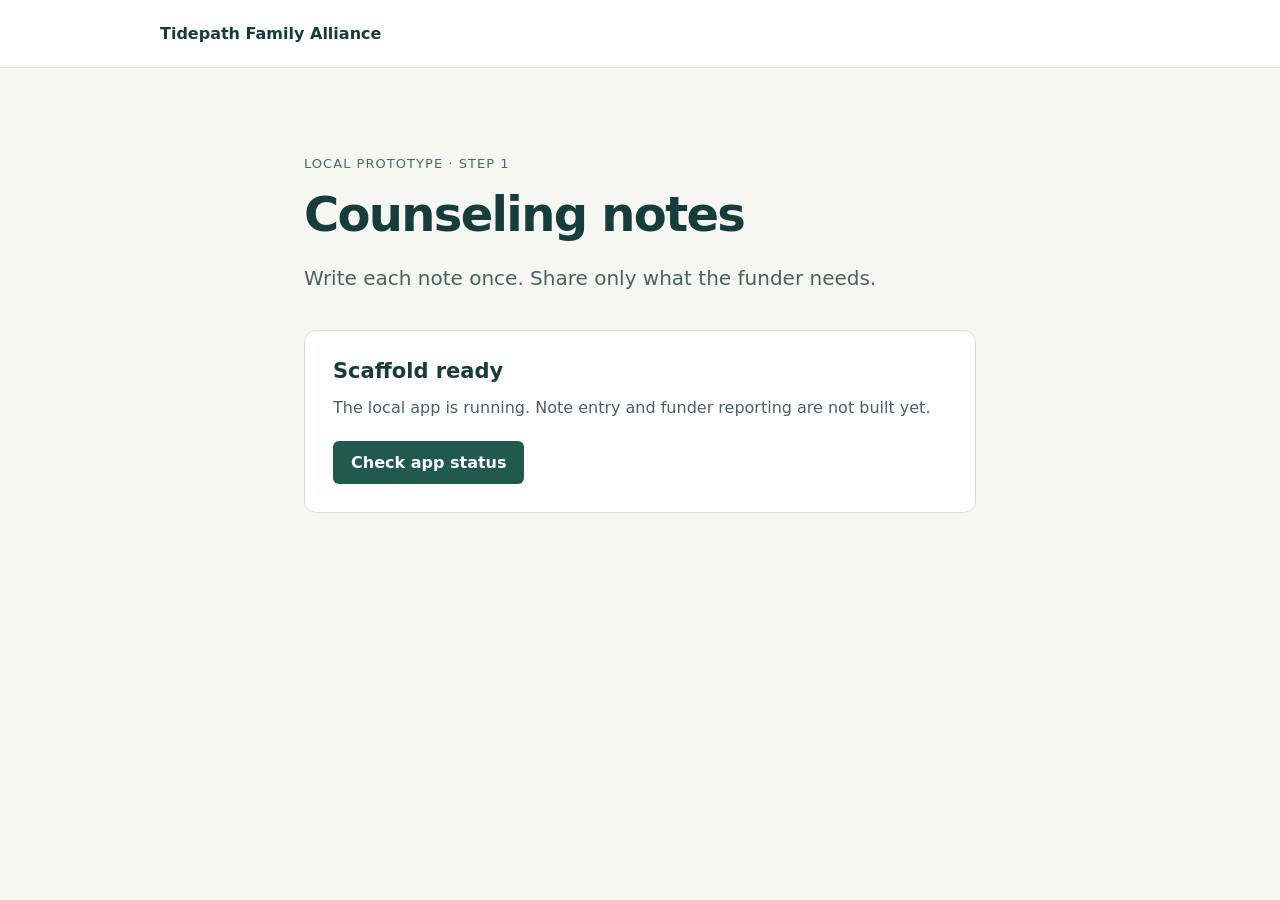
==== app/static/index.html @ 2fcf3f92 "Scaffold: FastAPI app, health check" ====
<!doctype html>
<html lang="en">
  <head>
    <meta charset="utf-8">
    <meta name="viewport" content="width=device-width, initial-scale=1">
    <title>Counseling notes | Tidepath Family Alliance</title>
    <style>
      :root { color-scheme: light; font-family: system-ui, sans-serif; color: #173c3c; background: #f6f7f3; }
      * { box-sizing: border-box; }
      body { margin: 0; }
      header { padding: 24px max(24px, calc((100vw - 960px) / 2)); border-bottom: 1px solid #d9e1dc; background: #fff; }
      header p { margin: 0; font-weight: 650; }
      main { max-width: 720px; margin: 88px auto; padding: 0 24px; }
      .label { font-size: 13px; letter-spacing: .08em; text-transform: uppercase; color: #476c61; }
      h1 { font-size: clamp(32px, 6vw, 48px); line-height: 1.15; letter-spacing: -.035em; margin: 16px 0; }
      .intro { font-size: 20px; line-height: 1.6; color: #476260; }
      section { margin-top: 36px; padding: 28px; background: #fff; border: 1px solid #d9e1dc; border-radius: 12px; }
      h2 { margin: 0 0 12px; font-size: 21px; }
      section p { line-height: 1.6; color: #476260; margin: 0 0 20px; }
      a { display: inline-block; padding: 12px 18px; background: #20594d; color: #fff; border-radius: 6px; text-decoration: none; font-weight: 600; }
      a:hover { background: #164337; }
      a:focus-visible { outline: 3px solid #bd7523; outline-offset: 4px; }
      @media (max-width: 480px) { main { margin-top: 48px; } section { padding: 24px; } }
    </style>
  </head>
  <body>
    <header><p>Tidepath Family Alliance</p></header>
    <main>
      <p class="label">Local prototype · Step 1</p>
      <h1>Counseling notes</h1>
      <p class="intro">Write each note once. Share only what the funder needs.</p>
      <section aria-labelledby="status-heading">
        <h2 id="status-heading">Scaffold ready</h2>
        <p>The local app is running. Note entry and funder reporting are not built yet.</p>
        <a href="/health">Check app status</a>
      </section>
    </main>
  </body>
</html>
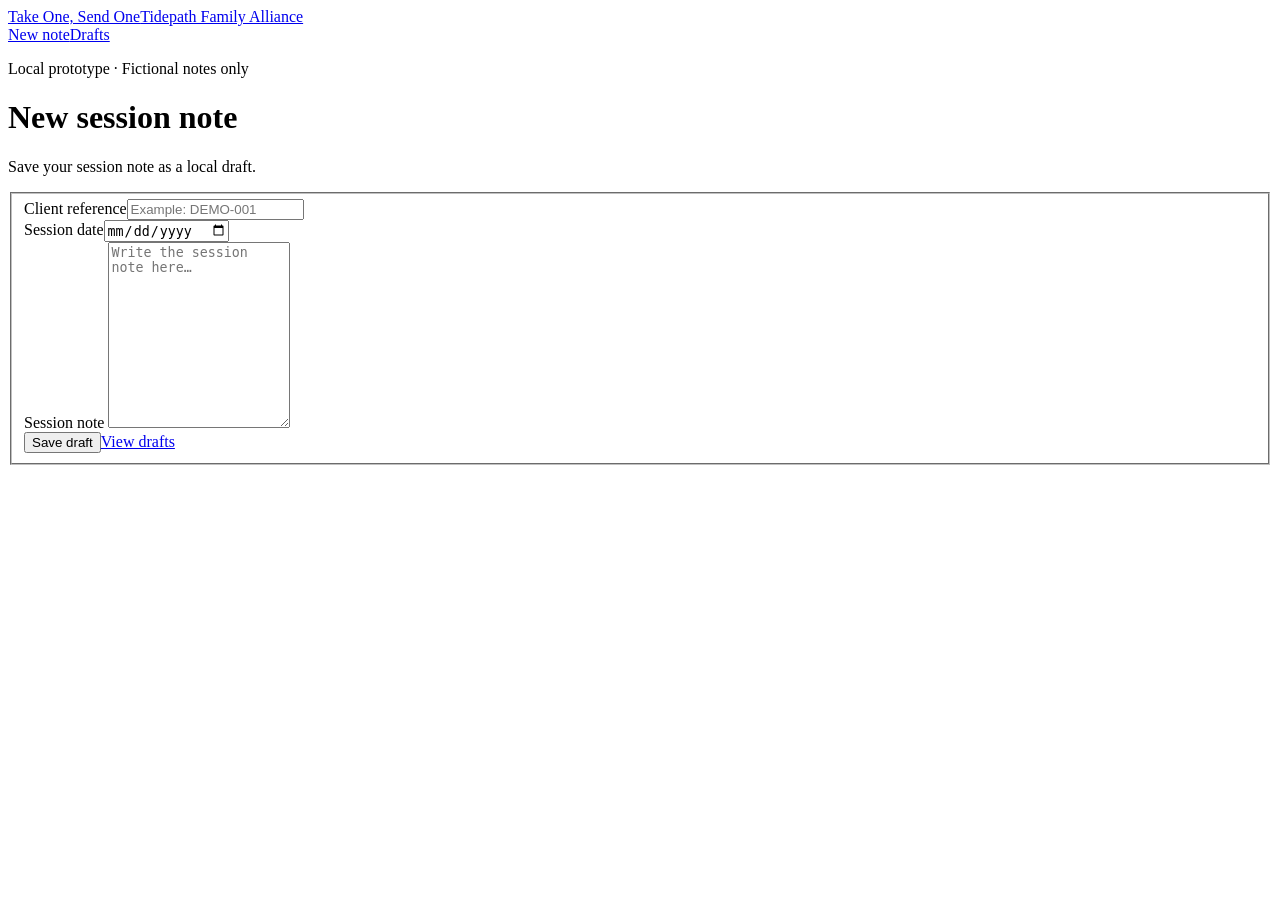
==== commit fe0737f7: "Live generation, five rules, hold queue; demo 1 passes, demo 3 blocks" ====
--- a/app/static/index.html
+++ b/app/static/index.html
@@ -3,36 +3,43 @@
   <head>
     <meta charset="utf-8">
     <meta name="viewport" content="width=device-width, initial-scale=1">
-    <title>Counseling notes | Tidepath Family Alliance</title>
-    <style>
-      :root { color-scheme: light; font-family: system-ui, sans-serif; color: #173c3c; background: #f6f7f3; }
-      * { box-sizing: border-box; }
-      body { margin: 0; }
-      header { padding: 24px max(24px, calc((100vw - 960px) / 2)); border-bottom: 1px solid #d9e1dc; background: #fff; }
-      header p { margin: 0; font-weight: 650; }
-      main { max-width: 720px; margin: 88px auto; padding: 0 24px; }
-      .label { font-size: 13px; letter-spacing: .08em; text-transform: uppercase; color: #476c61; }
-      h1 { font-size: clamp(32px, 6vw, 48px); line-height: 1.15; letter-spacing: -.035em; margin: 16px 0; }
-      .intro { font-size: 20px; line-height: 1.6; color: #476260; }
-      section { margin-top: 36px; padding: 28px; background: #fff; border: 1px solid #d9e1dc; border-radius: 12px; }
-      h2 { margin: 0 0 12px; font-size: 21px; }
-      section p { line-height: 1.6; color: #476260; margin: 0 0 20px; }
-      a { display: inline-block; padding: 12px 18px; background: #20594d; color: #fff; border-radius: 6px; text-decoration: none; font-weight: 600; }
-      a:hover { background: #164337; }
-      a:focus-visible { outline: 3px solid #bd7523; outline-offset: 4px; }
-      @media (max-width: 480px) { main { margin-top: 48px; } section { padding: 24px; } }
-    </style>
+    <title>New note | Take One, Send One</title>
+    <link rel="stylesheet" href="/static/style.css">
+    <script src="/static/note.js" defer></script>
   </head>
   <body>
-    <header><p>Tidepath Family Alliance</p></header>
+    <header>
+      <a class="brand" href="/">Take One, Send One<span>Tidepath Family Alliance</span></a>
+      <nav aria-label="Main navigation"><a href="/" aria-current="page">New note</a><a href="/drafts">Drafts</a></nav>
+    </header>
     <main>
-      <p class="label">Local prototype · Step 1</p>
-      <h1>Counseling notes</h1>
-      <p class="intro">Write each note once. Share only what the funder needs.</p>
-      <section aria-labelledby="status-heading">
-        <h2 id="status-heading">Scaffold ready</h2>
-        <p>The local app is running. Note entry and funder reporting are not built yet.</p>
-        <a href="/health">Check app status</a>
+      <p class="eyebrow">Local prototype · Fictional notes only</p>
+      <h1 id="page-title">New session note</h1>
+      <p class="intro">Save your session note as a local draft.</p>
+      <form id="note-form">
+        <fieldset id="note-fields">
+          <div class="form-row">
+            <div><label for="client-reference">Client reference</label><input id="client-reference" name="client_reference" maxlength="100" placeholder="Example: DEMO-001" autocomplete="off" required></div>
+            <div><label for="session-date">Session date</label><input id="session-date" name="session_date" type="date" required></div>
+          </div>
+          <label for="note">Session note</label>
+          <textarea id="note" name="note" rows="12" maxlength="20000" placeholder="Write the session note here…" autocomplete="off" required></textarea>
+          <div class="actions"><button type="submit" id="save-button">Save draft</button><a href="/drafts">View drafts</a></div>
+        </fieldset>
+        <p id="status" class="status" role="status" aria-live="polite"></p>
+      </form>
+      <section id="views-panel" class="panel views-panel" aria-labelledby="views-heading" hidden>
+        <h2 id="views-heading">Internal note &amp; funder view</h2>
+        <p>Generate both views from this saved note. The funder view uses the demo reporting rules and stays local for review.</p>
+        <label for="reviewer-name">Reviewing counselor</label>
+        <input id="reviewer-name" maxlength="100" autocomplete="off" placeholder="Enter the human reviewer's name">
+        <button id="generate-button" type="button">Generate views</button>
+        <p id="generation-status" class="status" role="status" aria-live="polite"></p>
+        <ul id="rule-checks" class="rule-checks" aria-label="Rule checks"></ul>
+        <div id="generated-views" hidden>
+          <h3>Internal note</h3><pre id="internal-note"></pre>
+          <h3>Demo funder view</h3><pre id="funder-view"></pre>
+        </div>
       </section>
     </main>
   </body>
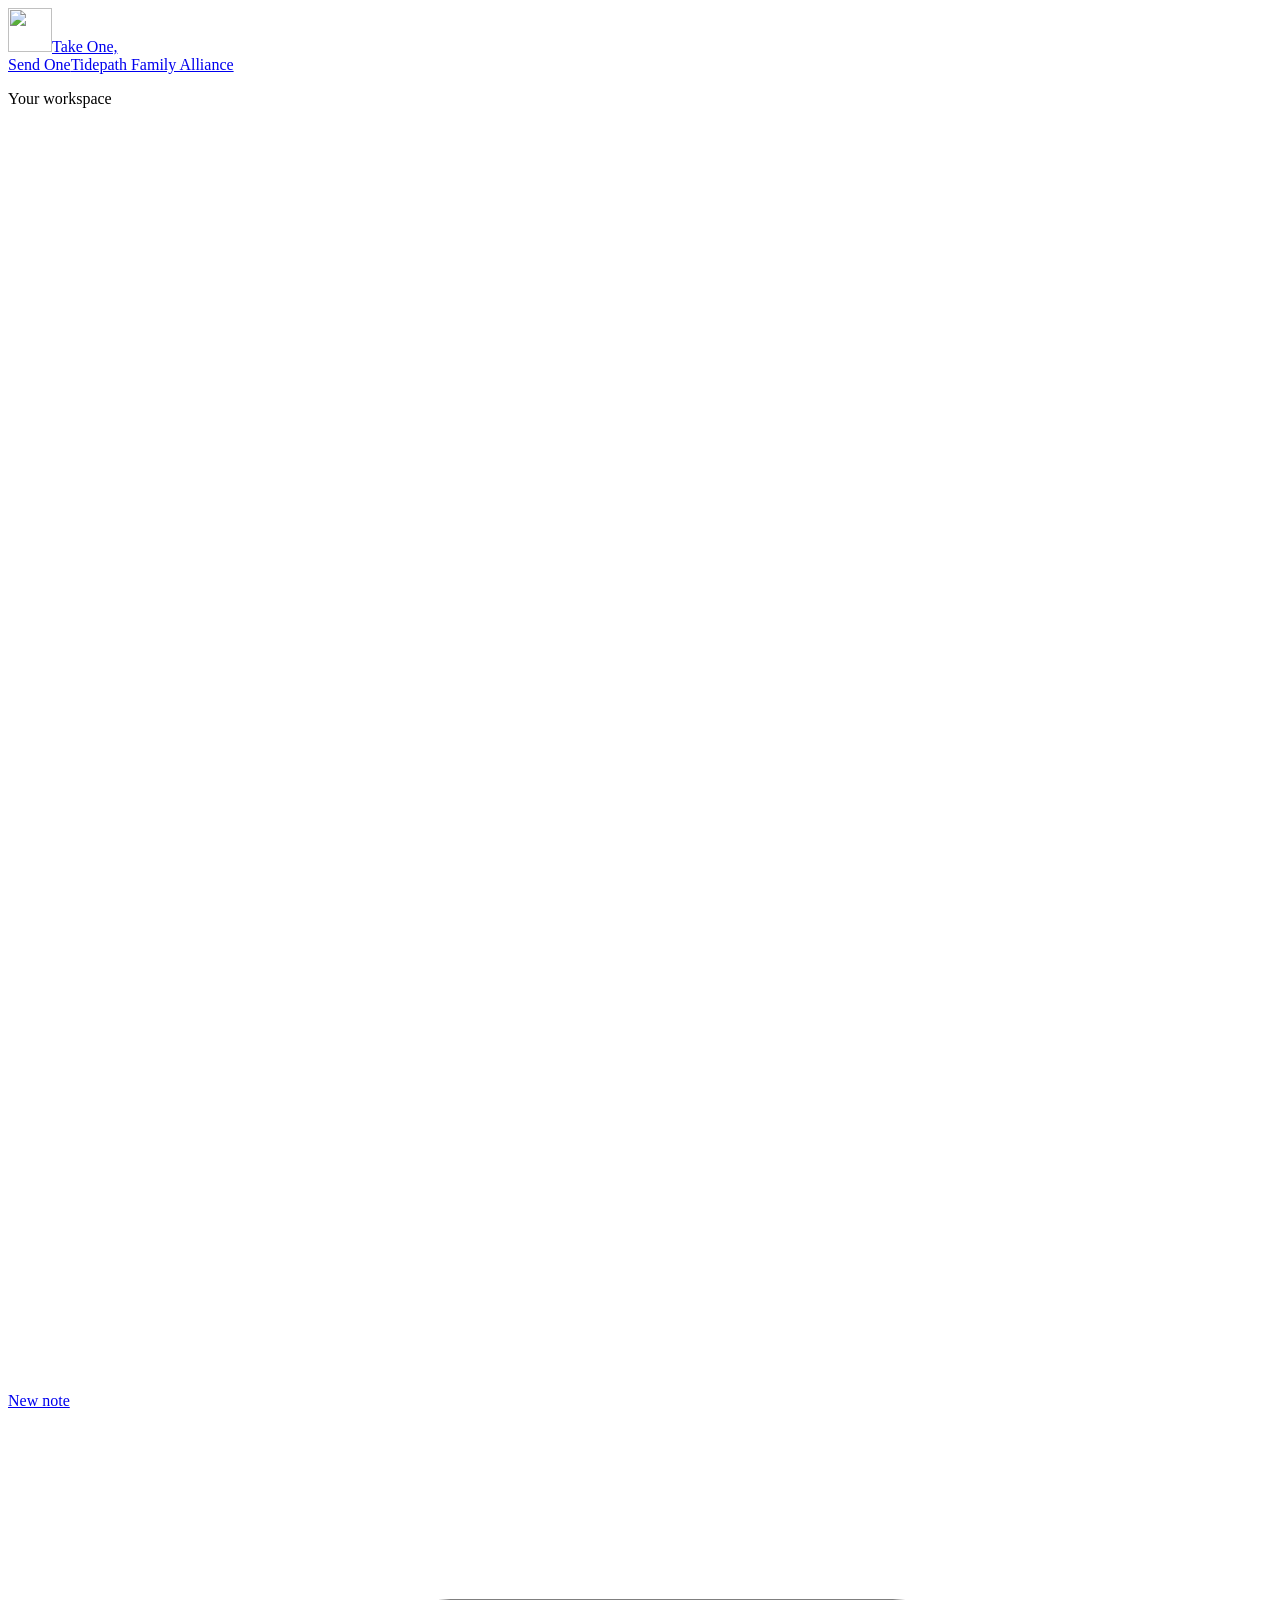
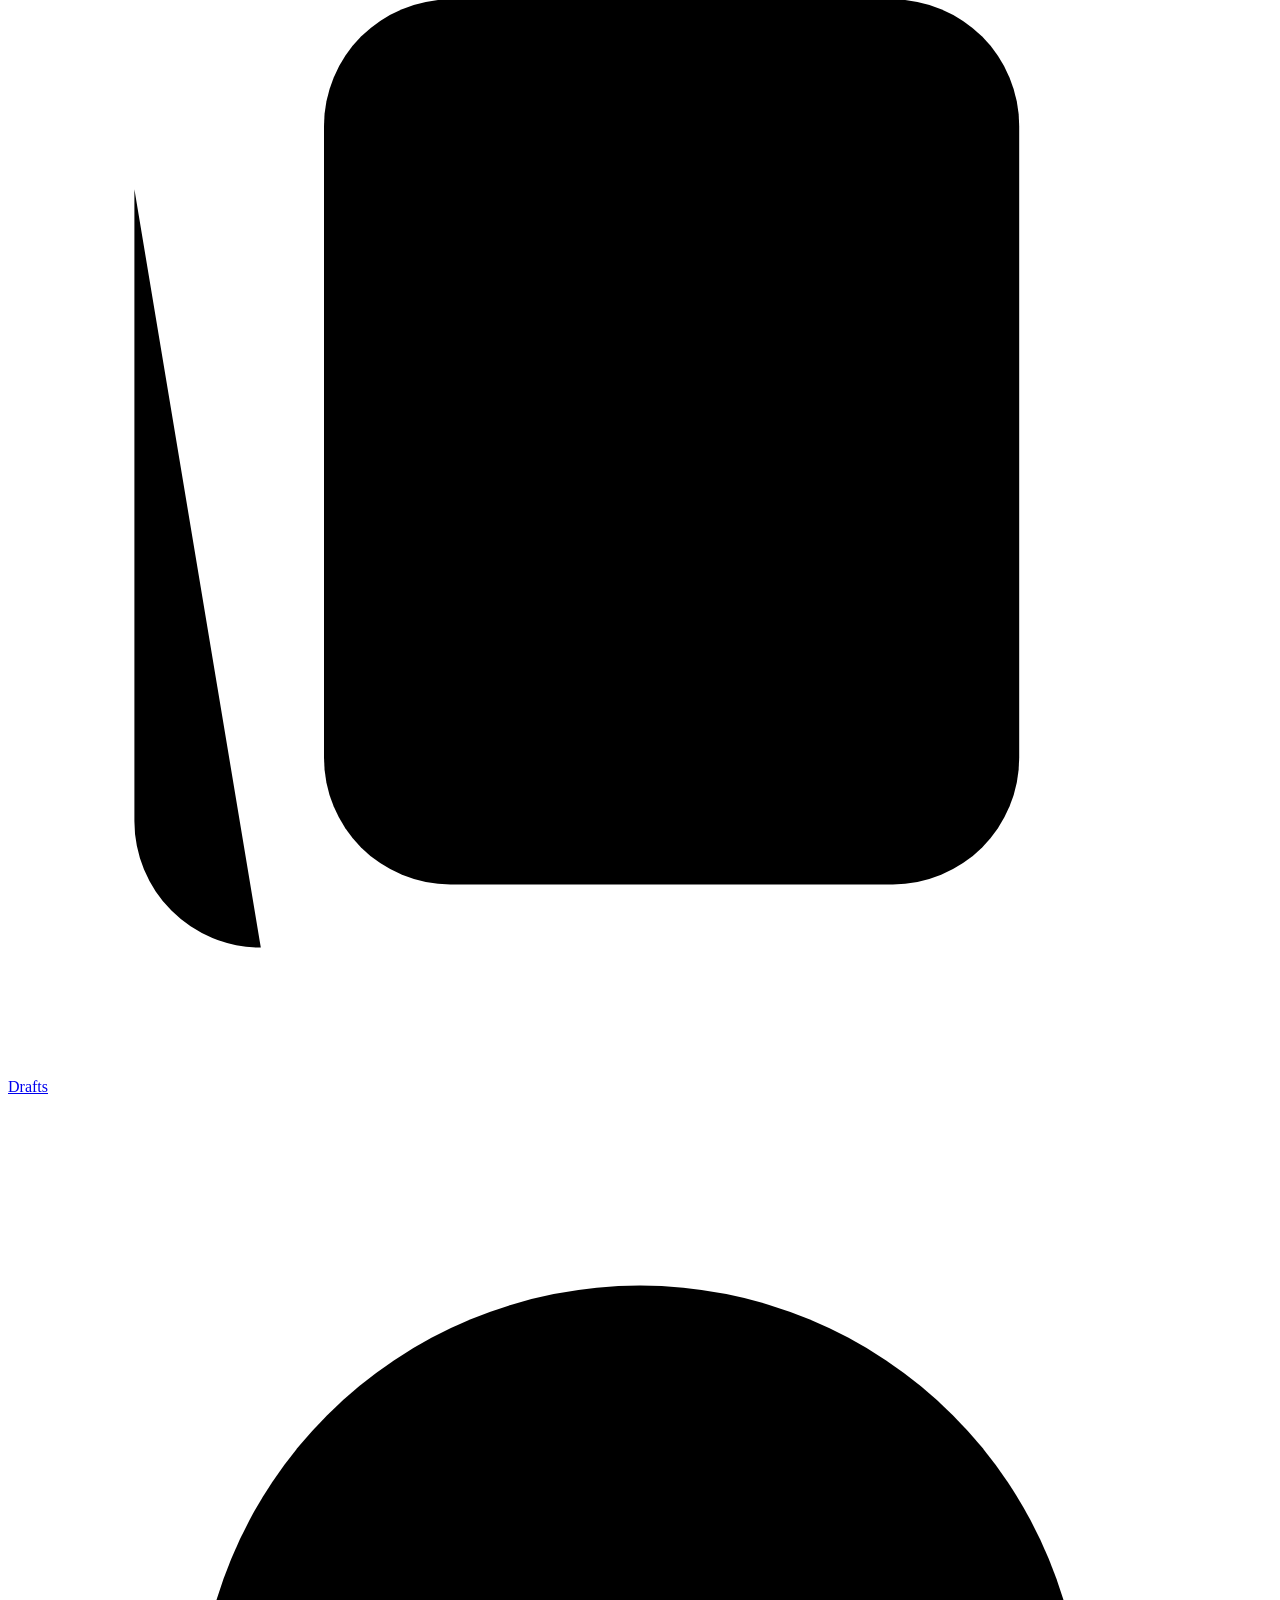
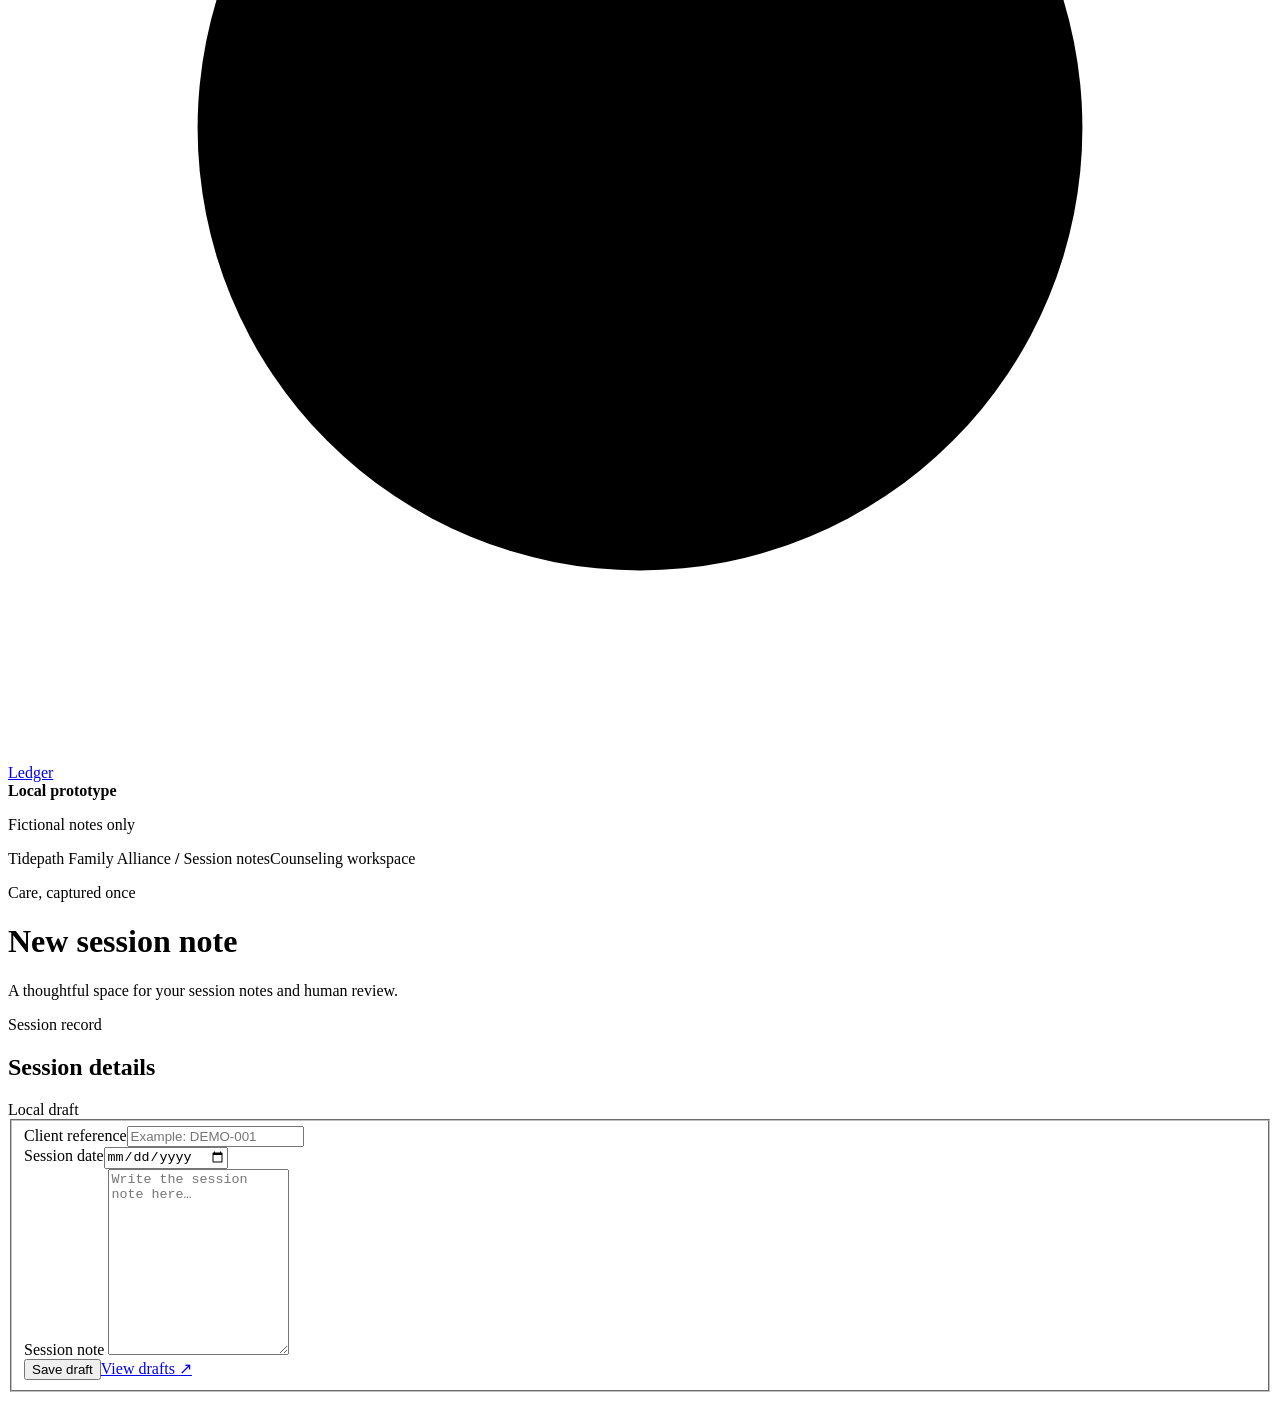
==== commit ee9b4a92: "Add review workflow, release ledger snapshots, and blue-gold UI" ====
--- a/app/static/index.html
+++ b/app/static/index.html
@@ -5,18 +5,27 @@
     <meta name="viewport" content="width=device-width, initial-scale=1">
     <title>New note | Take One, Send One</title>
     <link rel="stylesheet" href="/static/style.css">
+    <link rel="stylesheet" href="/static/theme.css">
     <script src="/static/note.js" defer></script>
   </head>
   <body>
-    <header>
-      <a class="brand" href="/">Take One, Send One<span>Tidepath Family Alliance</span></a>
-      <nav aria-label="Main navigation"><a href="/" aria-current="page">New note</a><a href="/drafts">Drafts</a></nav>
+    <header class="app-sidebar">
+      <a class="brand" href="/"><img src="/static/brand.svg" width="44" height="44" alt=""><span class="brand-label">Take One,<br> Send One<span class="brand-subtitle">Tidepath Family Alliance</span></span></a>
+      <p class="nav-label">Your workspace</p>
+      <nav aria-label="Main navigation">
+        <a href="/" aria-current="page"><svg viewBox="0 0 20 20" aria-hidden="true"><path d="M10 4v12M4 10h12"/></svg>New note</a>
+        <a href="/drafts"><svg viewBox="0 0 20 20" aria-hidden="true"><rect x="5" y="3" width="11" height="14" rx="2"/><path d="M8 7h5M8 10h5M2 6v10a2 2 0 0 0 2 2"/></svg>Drafts</a>
+        <a href="/ledger"><svg viewBox="0 0 20 20" aria-hidden="true"><circle cx="10" cy="10" r="7"/><path d="M10 6v4l3 2"/></svg>Ledger</a>
+      </nav>
+      <div class="sidebar-foot"><span class="local-dot"></span><strong>Local prototype</strong><p>Fictional notes only</p></div>
     </header>
+    <div class="workspace-topbar"><span>Tidepath Family Alliance <b>/</b> Session notes</span><span class="workspace-label">Counseling workspace</span></div>
     <main>
-      <p class="eyebrow">Local prototype · Fictional notes only</p>
+      <p class="eyebrow">Care, captured once</p>
       <h1 id="page-title">New session note</h1>
-      <p class="intro">Save your session note as a local draft.</p>
+      <p class="intro">A thoughtful space for your session notes and human review.</p>
       <form id="note-form">
+        <div class="section-heading form-heading"><div><p class="section-label">Session record</p><h2>Session details</h2></div><span class="soft-badge">Local draft</span></div>
         <fieldset id="note-fields">
           <div class="form-row">
             <div><label for="client-reference">Client reference</label><input id="client-reference" name="client_reference" maxlength="100" placeholder="Example: DEMO-001" autocomplete="off" required></div>
@@ -24,12 +33,12 @@
           </div>
           <label for="note">Session note</label>
           <textarea id="note" name="note" rows="12" maxlength="20000" placeholder="Write the session note here…" autocomplete="off" required></textarea>
-          <div class="actions"><button type="submit" id="save-button">Save draft</button><a href="/drafts">View drafts</a></div>
+          <div class="actions"><button type="submit" id="save-button">Save draft</button><a href="/drafts" class="text-link">View drafts <span aria-hidden="true">↗</span></a></div>
         </fieldset>
         <p id="status" class="status" role="status" aria-live="polite"></p>
       </form>
       <section id="views-panel" class="panel views-panel" aria-labelledby="views-heading" hidden>
-        <h2 id="views-heading">Internal note &amp; funder view</h2>
+        <p class="section-label">Human review</p><h2 id="views-heading">Internal note &amp; funder view</h2>
         <p>Generate both views from this saved note. The funder view uses the demo reporting rules and stays local for review.</p>
         <label for="reviewer-name">Reviewing counselor</label>
         <input id="reviewer-name" maxlength="100" autocomplete="off" placeholder="Enter the human reviewer's name">
@@ -38,8 +47,15 @@
         <ul id="rule-checks" class="rule-checks" aria-label="Rule checks"></ul>
         <div id="generated-views" hidden>
           <h3>Internal note</h3><pre id="internal-note"></pre>
-          <h3>Demo funder view</h3><pre id="funder-view"></pre>
+          <h3>Demo funder view</h3><dl id="funder-view" class="funder-summary"></dl>
+          <p id="review-receipt"></p>
+          <div id="review-controls" class="review-controls" hidden>
+            <label for="refusal-reason">Refusal reason</label>
+            <textarea id="refusal-reason" rows="3" maxlength="1000" placeholder="Required when refusing; recorded in the ledger."></textarea>
+            <div class="actions"><button id="release-button" type="button">Release</button><button id="refuse-button" type="button" class="secondary">Refuse</button><a href="/ledger">View ledger</a></div>
+          </div>
         </div>
+        <p id="review-status" class="status" role="status" aria-live="polite"></p>
       </section>
     </main>
   </body>
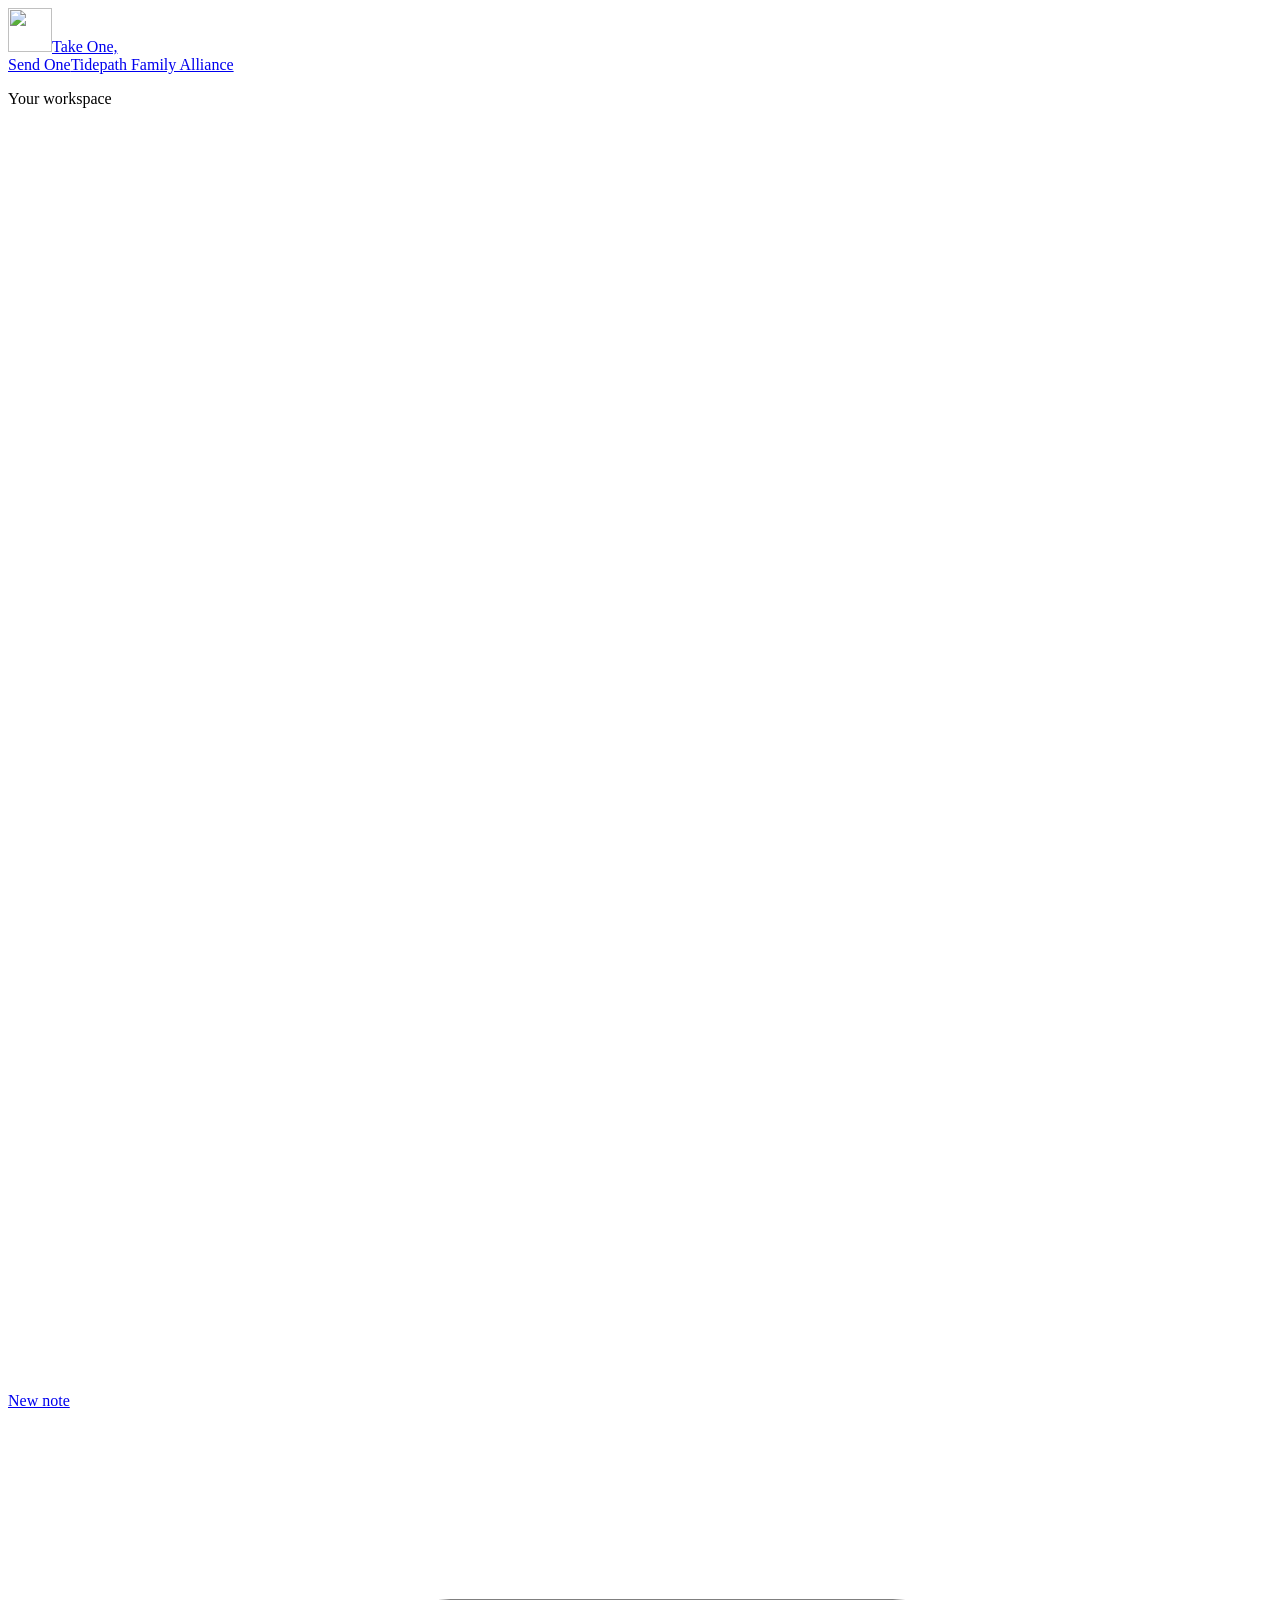
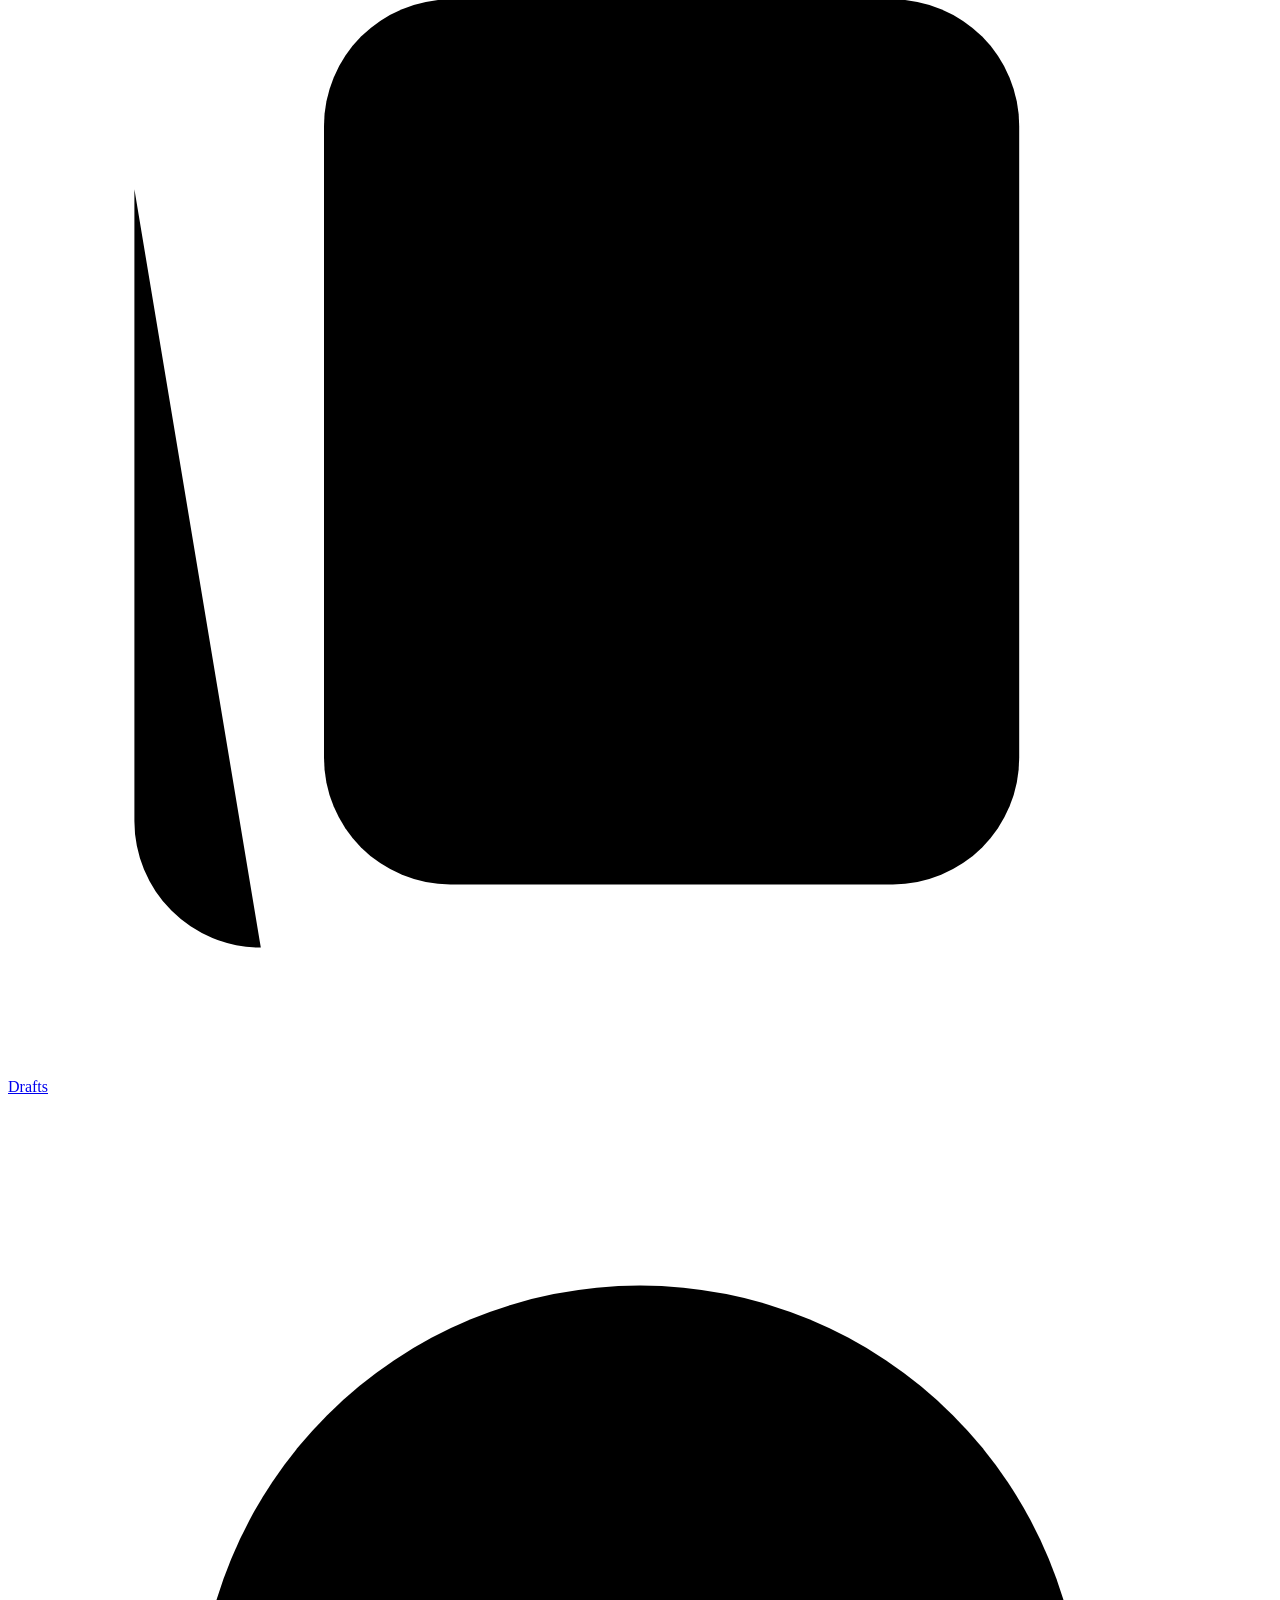
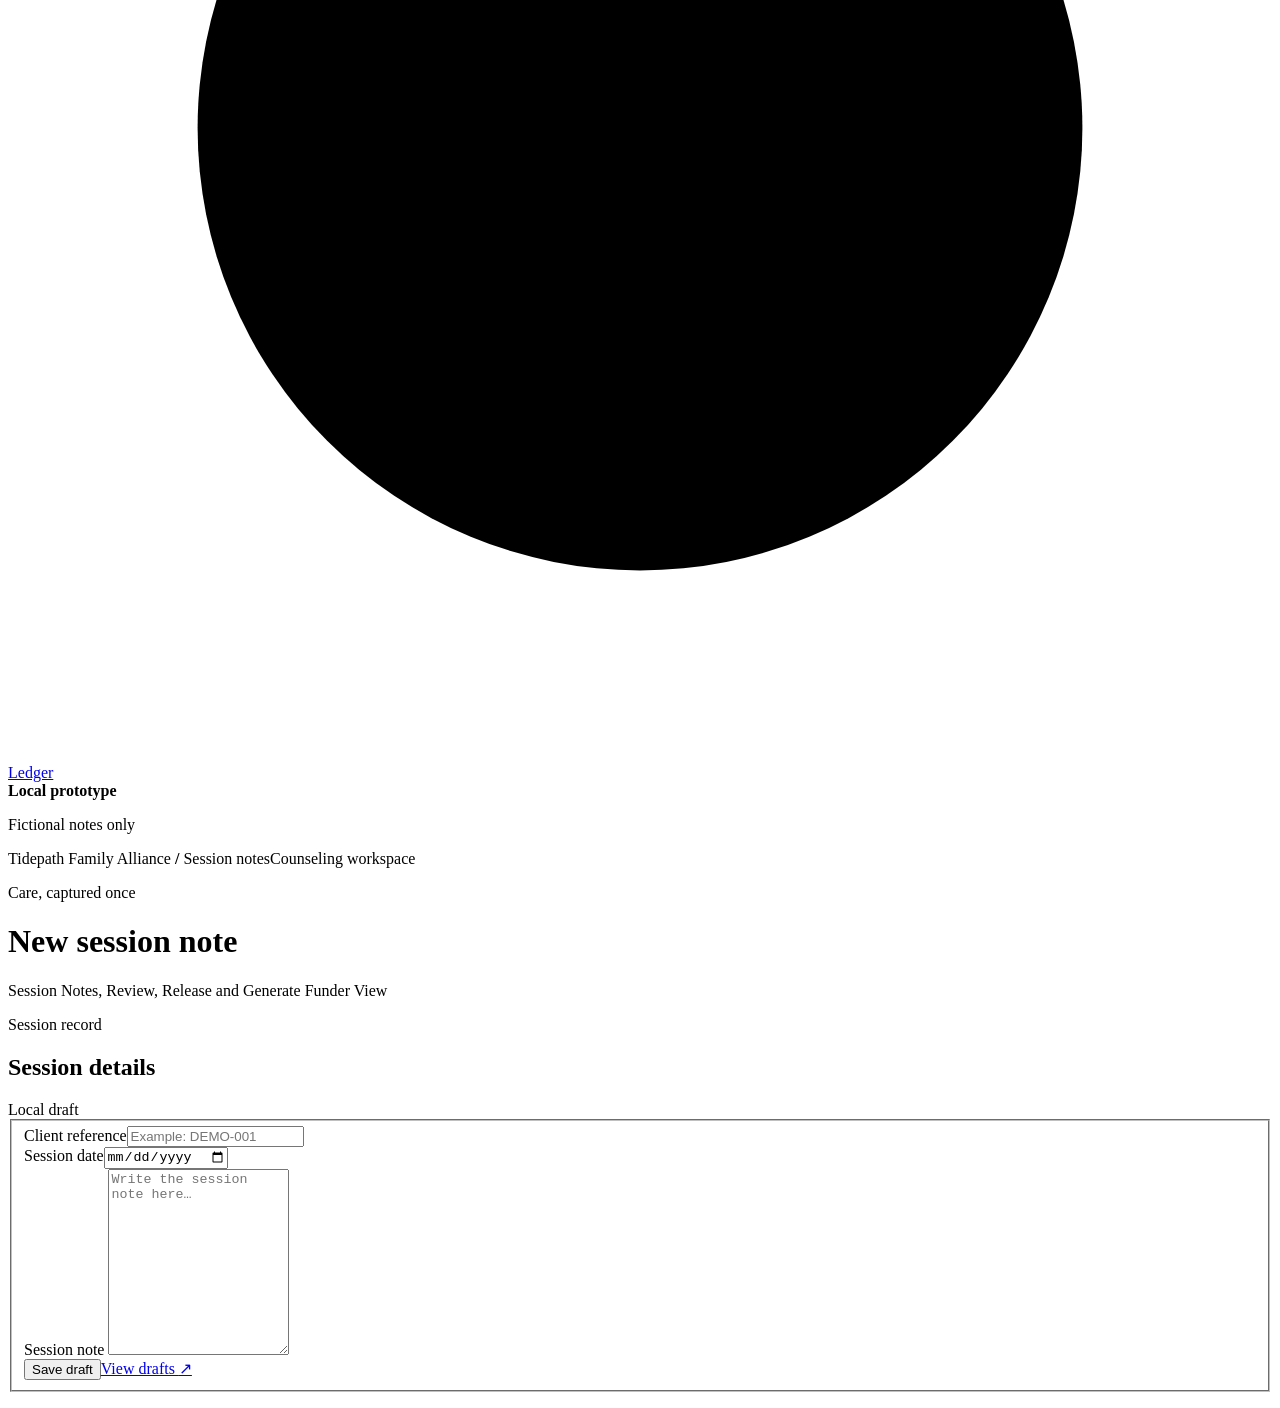
==== commit d42fa58c: "Add coded refusal reasons and screen Other text before logging" ====
--- a/app/static/index.html
+++ b/app/static/index.html
@@ -23,7 +23,7 @@
     <main>
       <p class="eyebrow">Care, captured once</p>
       <h1 id="page-title">New session note</h1>
-      <p class="intro">A thoughtful space for your session notes and human review.</p>
+      <p class="intro">Session Notes, Review, Release and Generate Funder View</p>
       <form id="note-form">
         <div class="section-heading form-heading"><div><p class="section-label">Session record</p><h2>Session details</h2></div><span class="soft-badge">Local draft</span></div>
         <fieldset id="note-fields">
@@ -51,7 +51,25 @@
           <p id="review-receipt"></p>
           <div id="review-controls" class="review-controls" hidden>
             <label for="refusal-reason">Refusal reason</label>
-            <textarea id="refusal-reason" rows="3" maxlength="1000" placeholder="Required when refusing; recorded in the ledger."></textarea>
+            <select id="refusal-reason">
+              <option value="">Select a refusal reason</option>
+              <option value="draft_inaccurate">Draft is inaccurate</option>
+              <option value="attendance_recorded_wrong">Attendance recorded incorrectly</option>
+              <option value="identifying_detail_present">Identifying detail present</option>
+              <option value="client_consent_not_on_file">Client consent not on file</option>
+              <option value="not_reportable_to_this_grant">Not reportable to this grant</option>
+              <option value="wrong_reporting_period">Wrong reporting period</option>
+              <option value="duplicate">Duplicate</option>
+              <option value="note_not_complete">Note not complete</option>
+              <option value="under_review">Under review</option>
+              <option value="safety_or_legal_hold">Safety or legal hold</option>
+              <option value="other">Other — see internal note for details</option>
+            </select>
+            <div id="refusal-other" hidden>
+              <label for="refusal-other-text">Other details (optional)</label>
+              <p id="refusal-other-hint" class="panel-description">Keep client-specific details in the internal note.</p>
+              <textarea id="refusal-other-text" rows="3" maxlength="1000" aria-describedby="refusal-other-hint" placeholder="A brief explanation without identifying details."></textarea>
+            </div>
             <div class="actions"><button id="release-button" type="button">Release</button><button id="refuse-button" type="button" class="secondary">Refuse</button><a href="/ledger">View ledger</a></div>
           </div>
         </div>
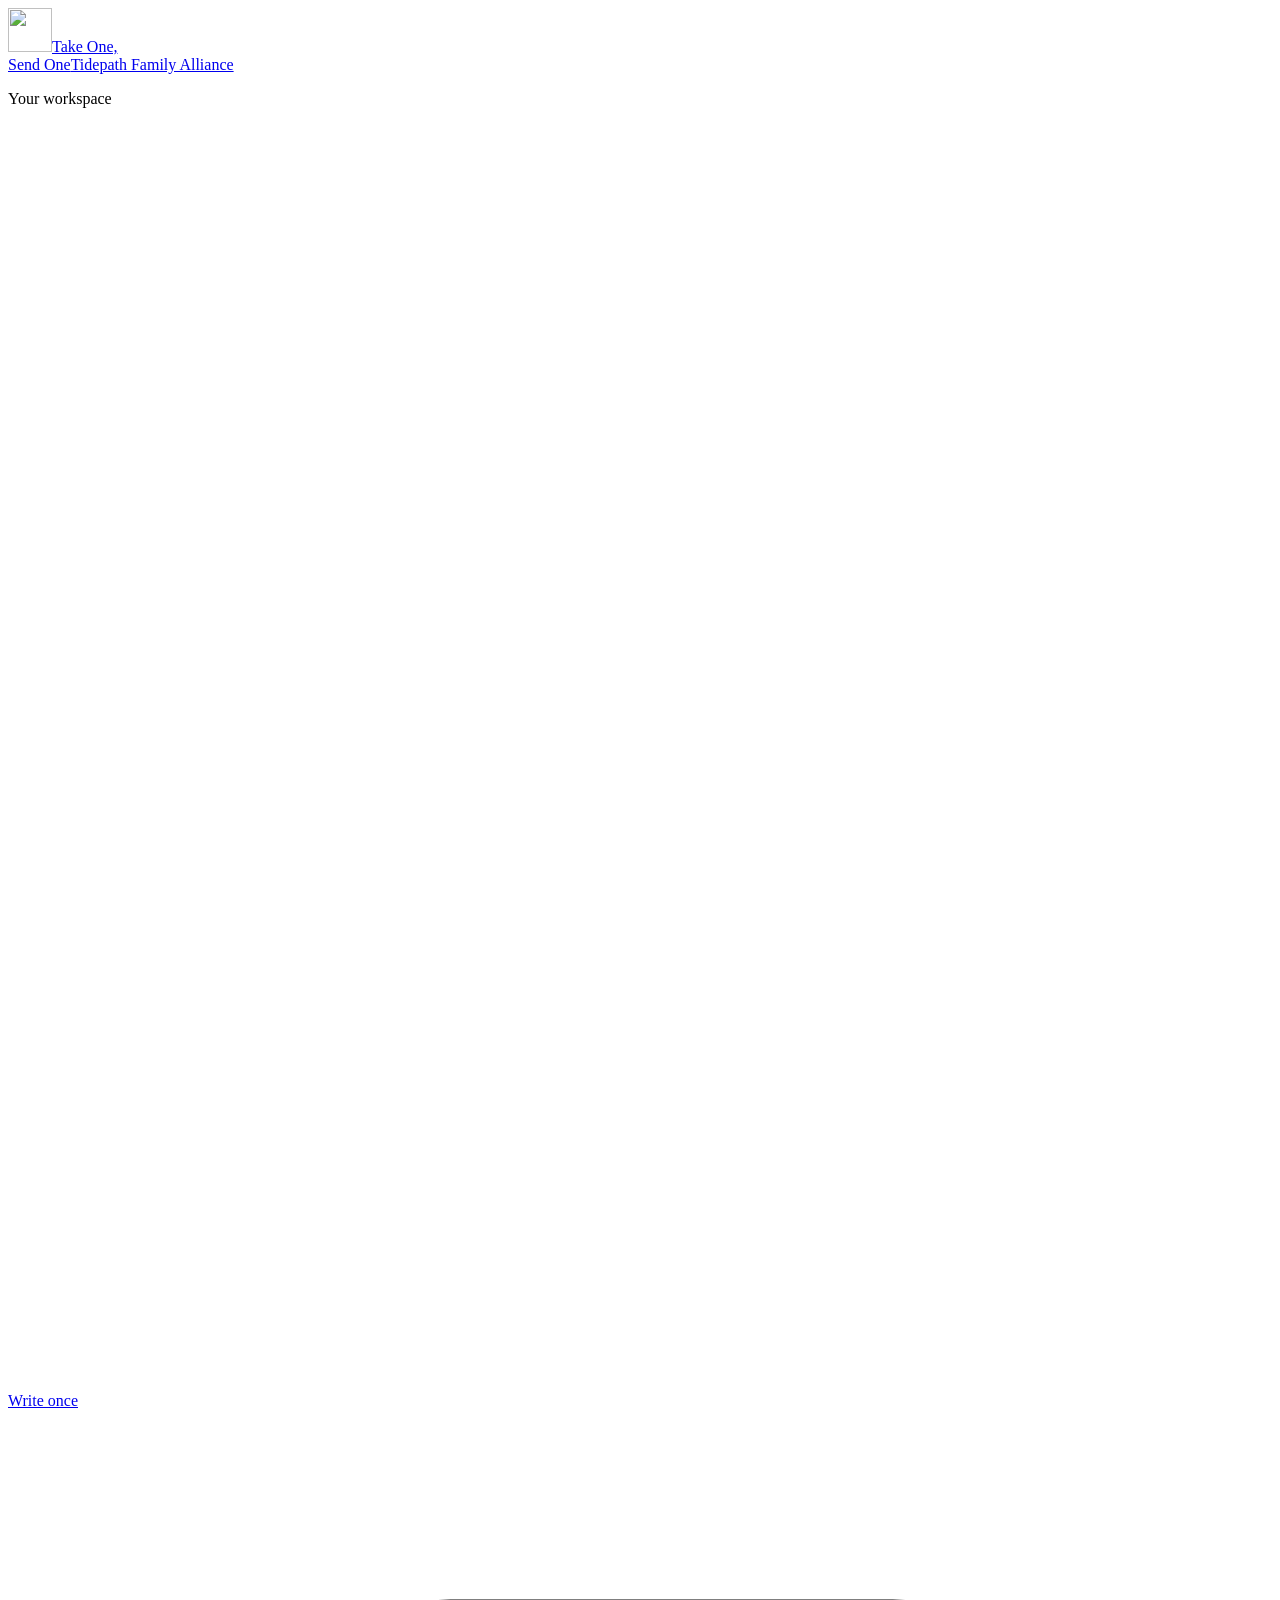
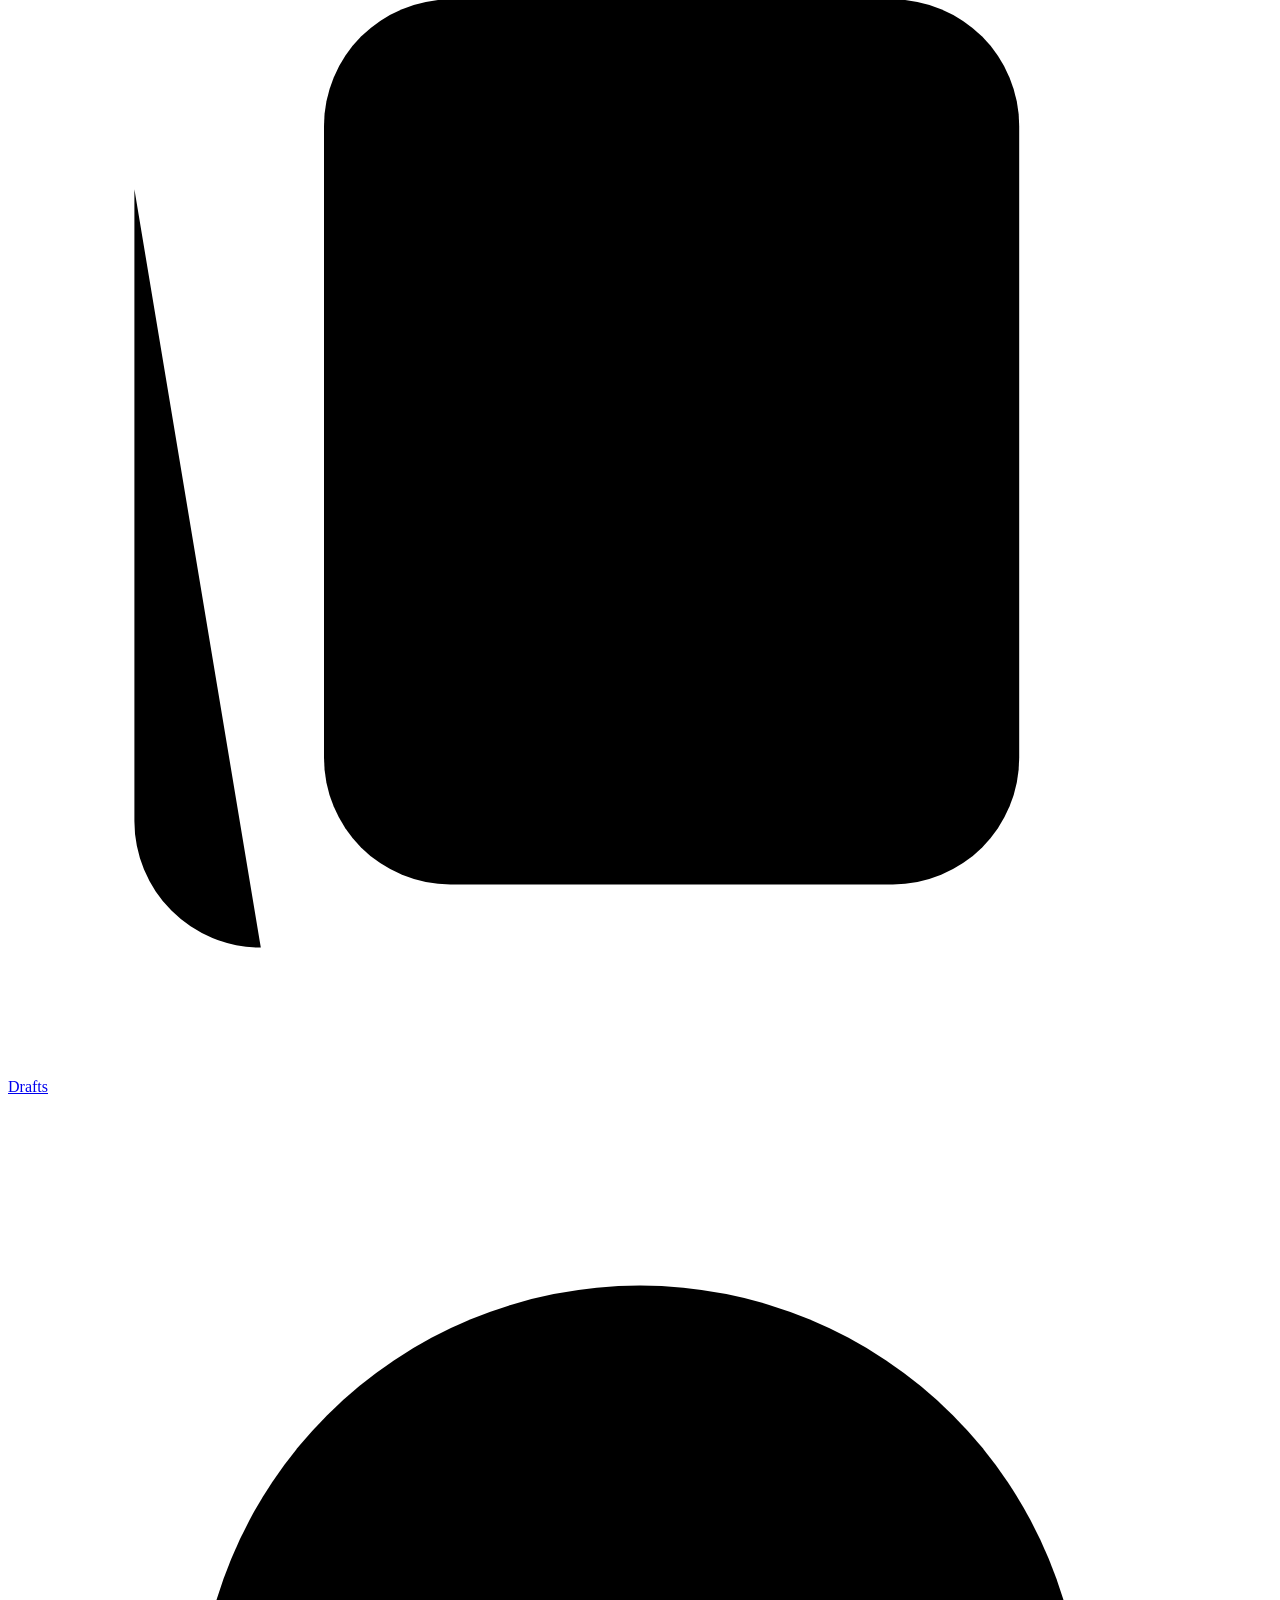
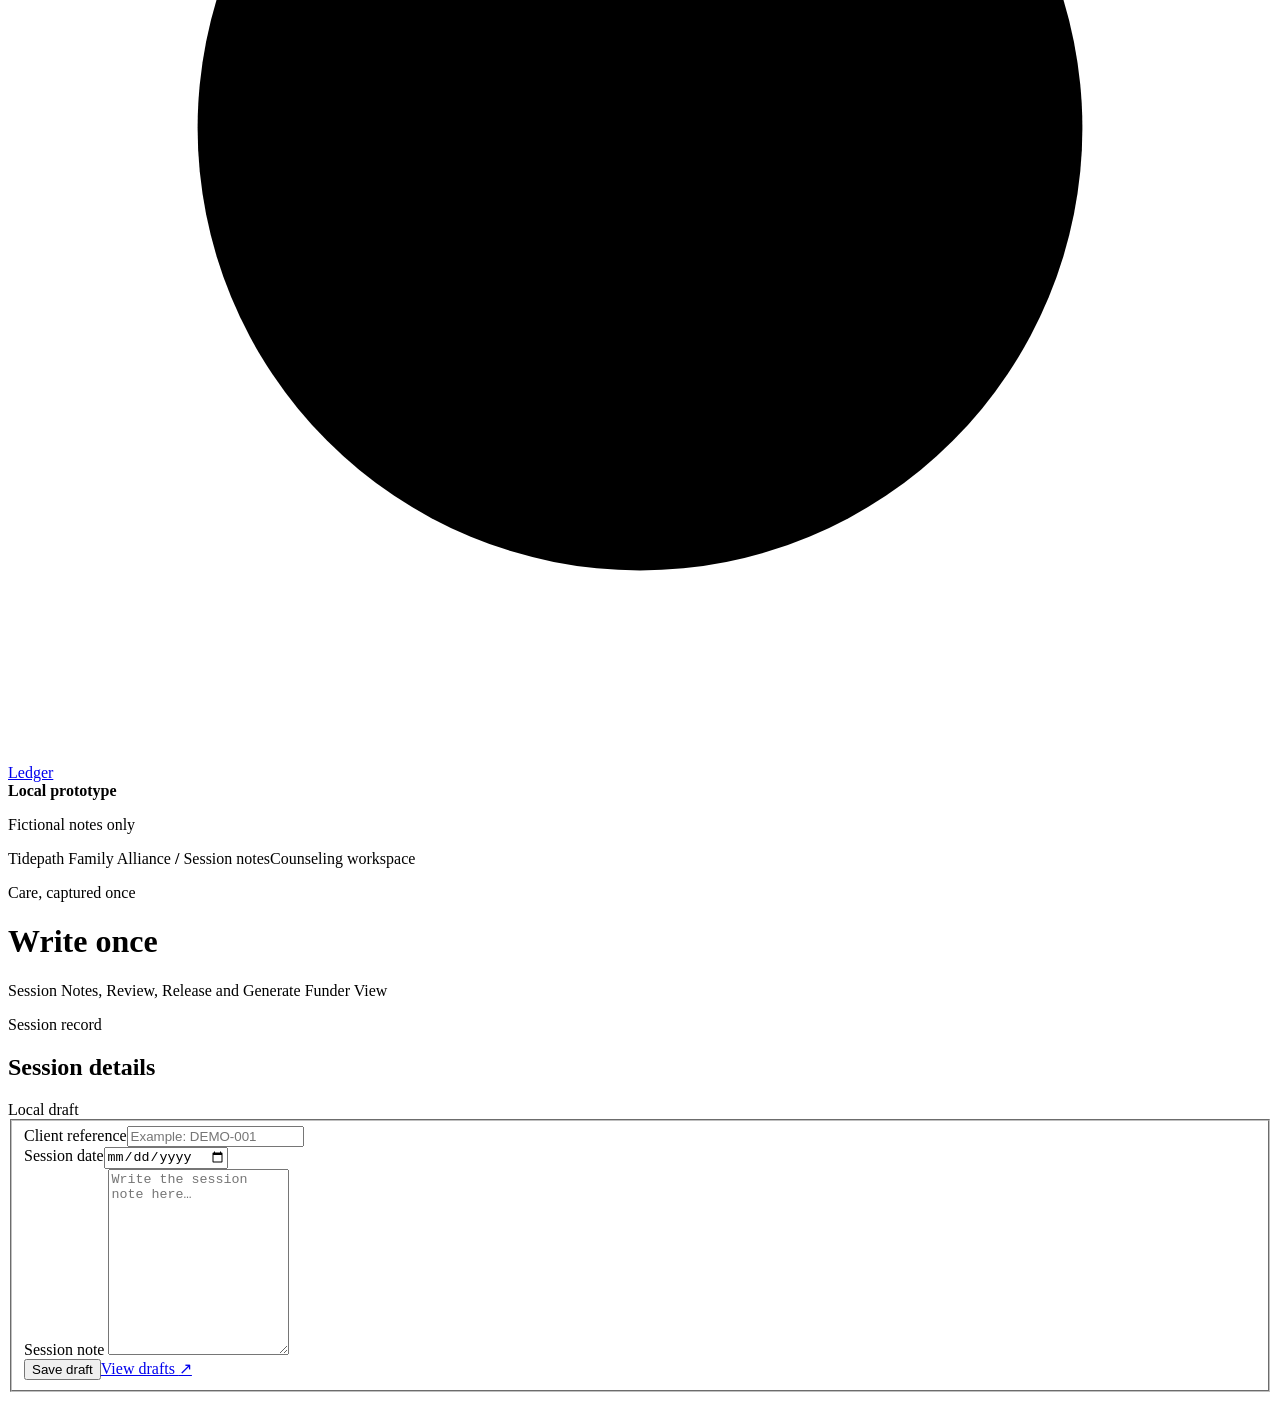
==== commit fdd6e14e: "Rename note screen and update review headings" ====
--- a/app/static/index.html
+++ b/app/static/index.html
@@ -3,7 +3,7 @@
   <head>
     <meta charset="utf-8">
     <meta name="viewport" content="width=device-width, initial-scale=1">
-    <title>New note | Take One, Send One</title>
+    <title>Write once | Take One, Send One</title>
     <link rel="stylesheet" href="/static/style.css">
     <link rel="stylesheet" href="/static/theme.css">
     <script src="/static/note.js" defer></script>
@@ -13,7 +13,7 @@
       <a class="brand" href="/"><img src="/static/brand.svg" width="44" height="44" alt=""><span class="brand-label">Take One,<br> Send One<span class="brand-subtitle">Tidepath Family Alliance</span></span></a>
       <p class="nav-label">Your workspace</p>
       <nav aria-label="Main navigation">
-        <a href="/" aria-current="page"><svg viewBox="0 0 20 20" aria-hidden="true"><path d="M10 4v12M4 10h12"/></svg>New note</a>
+        <a href="/" aria-current="page"><svg viewBox="0 0 20 20" aria-hidden="true"><path d="M10 4v12M4 10h12"/></svg>Write once</a>
         <a href="/drafts"><svg viewBox="0 0 20 20" aria-hidden="true"><rect x="5" y="3" width="11" height="14" rx="2"/><path d="M8 7h5M8 10h5M2 6v10a2 2 0 0 0 2 2"/></svg>Drafts</a>
         <a href="/ledger"><svg viewBox="0 0 20 20" aria-hidden="true"><circle cx="10" cy="10" r="7"/><path d="M10 6v4l3 2"/></svg>Ledger</a>
       </nav>
@@ -22,7 +22,7 @@
     <div class="workspace-topbar"><span>Tidepath Family Alliance <b>/</b> Session notes</span><span class="workspace-label">Counseling workspace</span></div>
     <main>
       <p class="eyebrow">Care, captured once</p>
-      <h1 id="page-title">New session note</h1>
+      <h1 id="page-title">Write once</h1>
       <p class="intro">Session Notes, Review, Release and Generate Funder View</p>
       <form id="note-form">
         <div class="section-heading form-heading"><div><p class="section-label">Session record</p><h2>Session details</h2></div><span class="soft-badge">Local draft</span></div>
@@ -38,7 +38,7 @@
         <p id="status" class="status" role="status" aria-live="polite"></p>
       </form>
       <section id="views-panel" class="panel views-panel" aria-labelledby="views-heading" hidden>
-        <p class="section-label">Human review</p><h2 id="views-heading">Internal note &amp; funder view</h2>
+        <p class="section-label">Review and Generate Internal and Funder Note</p><h2 id="views-heading">Internal note &amp; funder view</h2>
         <p>Generate both views from this saved note. The funder view uses the demo reporting rules and stays local for review.</p>
         <label for="reviewer-name">Reviewing counselor</label>
         <input id="reviewer-name" maxlength="100" autocomplete="off" placeholder="Enter the human reviewer's name">
@@ -47,7 +47,7 @@
         <ul id="rule-checks" class="rule-checks" aria-label="Rule checks"></ul>
         <div id="generated-views" hidden>
           <h3>Internal note</h3><pre id="internal-note"></pre>
-          <h3>Demo funder view</h3><dl id="funder-view" class="funder-summary"></dl>
+          <h3>Funder View</h3><dl id="funder-view" class="funder-summary"></dl>
           <p id="review-receipt"></p>
           <div id="review-controls" class="review-controls" hidden>
             <label for="refusal-reason">Refusal reason</label>
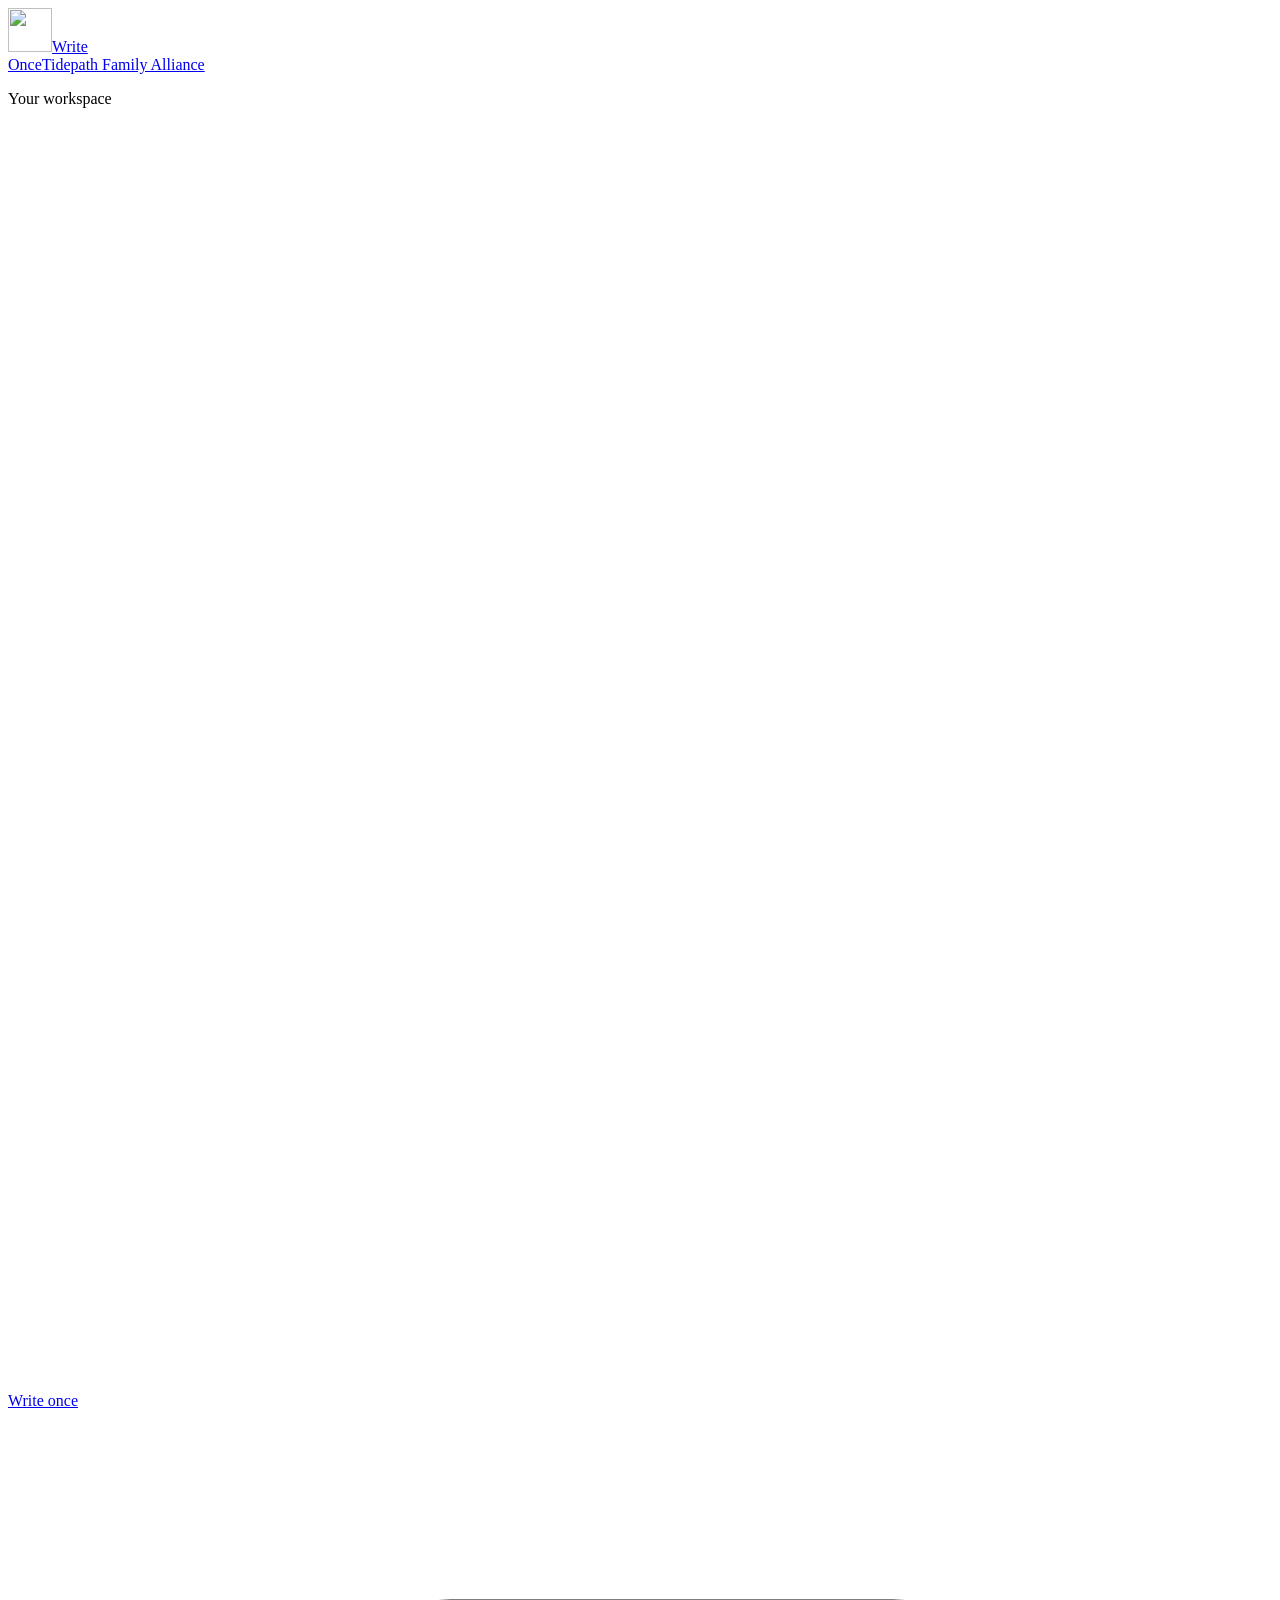
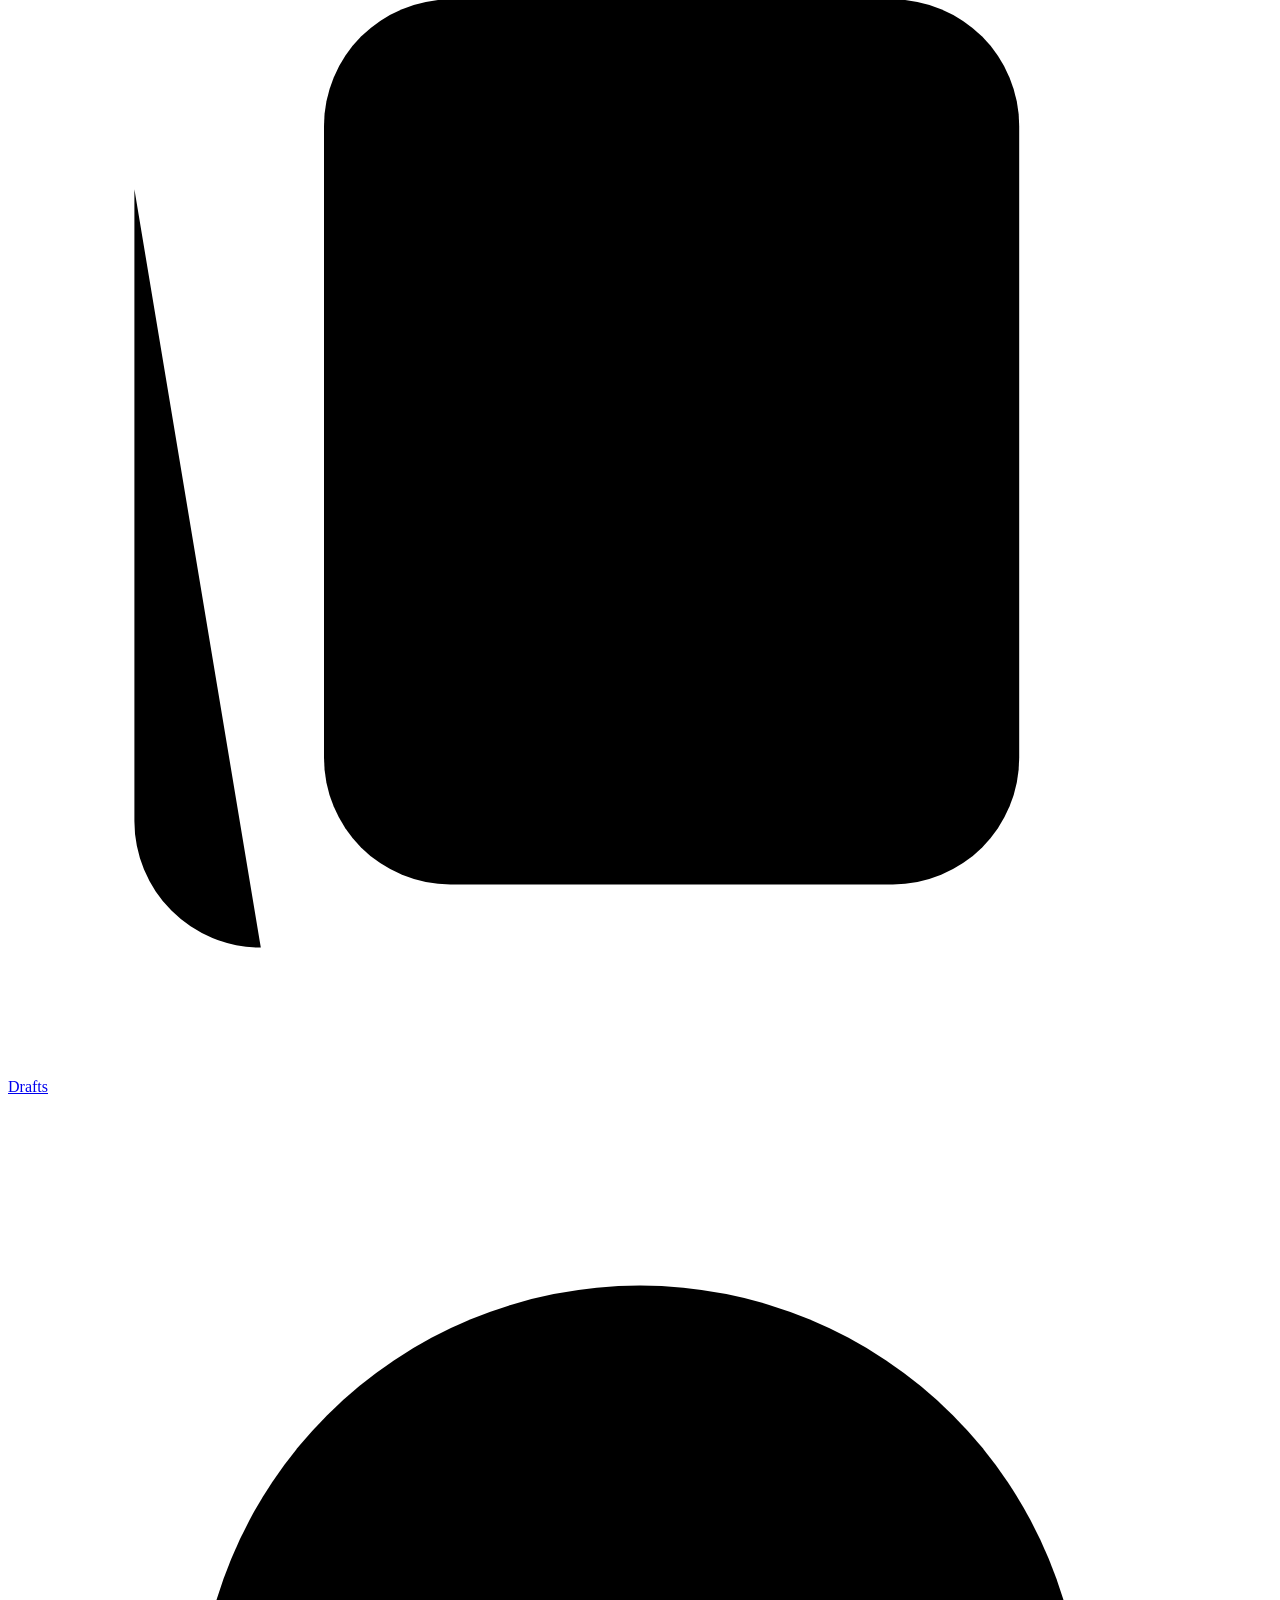
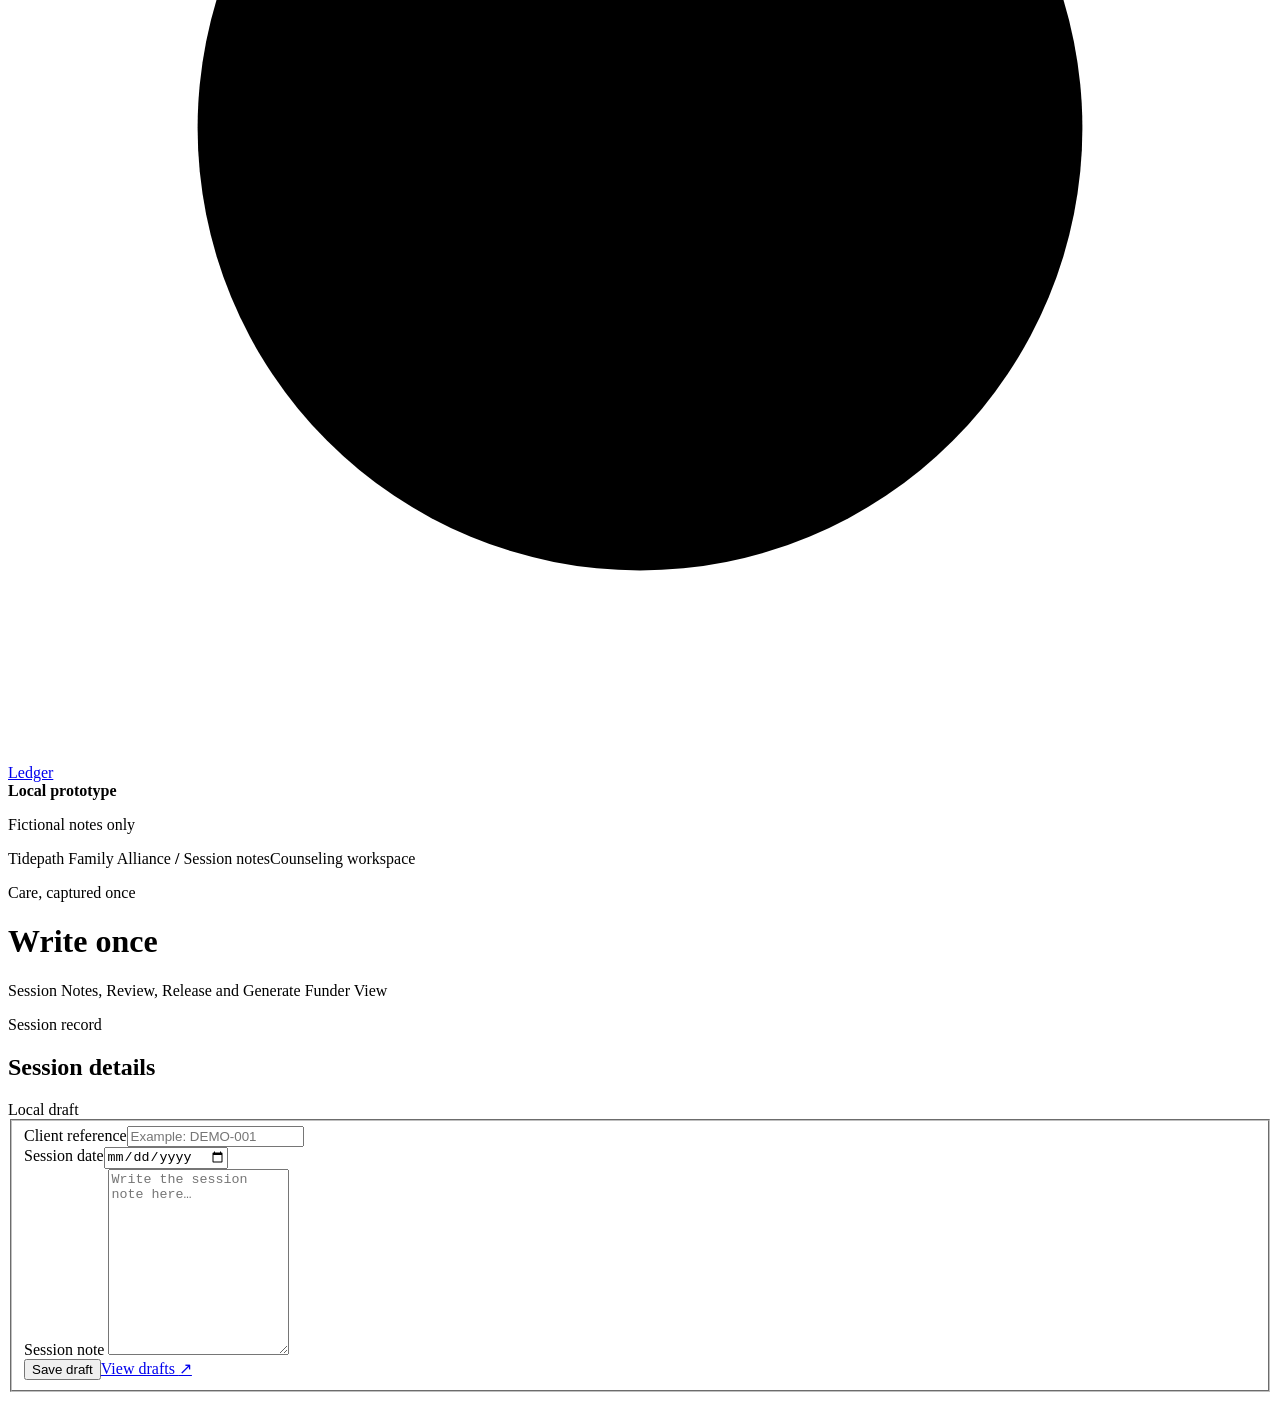
==== commit a614e183: "Rename to Write Once in README, page titles and sidebar wordmark" ====
--- a/app/static/index.html
+++ b/app/static/index.html
@@ -3,14 +3,14 @@
   <head>
     <meta charset="utf-8">
     <meta name="viewport" content="width=device-width, initial-scale=1">
-    <title>Write once | Take One, Send One</title>
+    <title>Write once | Write Once</title>
     <link rel="stylesheet" href="/static/style.css">
     <link rel="stylesheet" href="/static/theme.css">
     <script src="/static/note.js" defer></script>
   </head>
   <body>
     <header class="app-sidebar">
-      <a class="brand" href="/"><img src="/static/brand.svg" width="44" height="44" alt=""><span class="brand-label">Take One,<br> Send One<span class="brand-subtitle">Tidepath Family Alliance</span></span></a>
+      <a class="brand" href="/"><img src="/static/brand.svg" width="44" height="44" alt=""><span class="brand-label">Write<br> Once<span class="brand-subtitle">Tidepath Family Alliance</span></span></a>
       <p class="nav-label">Your workspace</p>
       <nav aria-label="Main navigation">
         <a href="/" aria-current="page"><svg viewBox="0 0 20 20" aria-hidden="true"><path d="M10 4v12M4 10h12"/></svg>Write once</a>
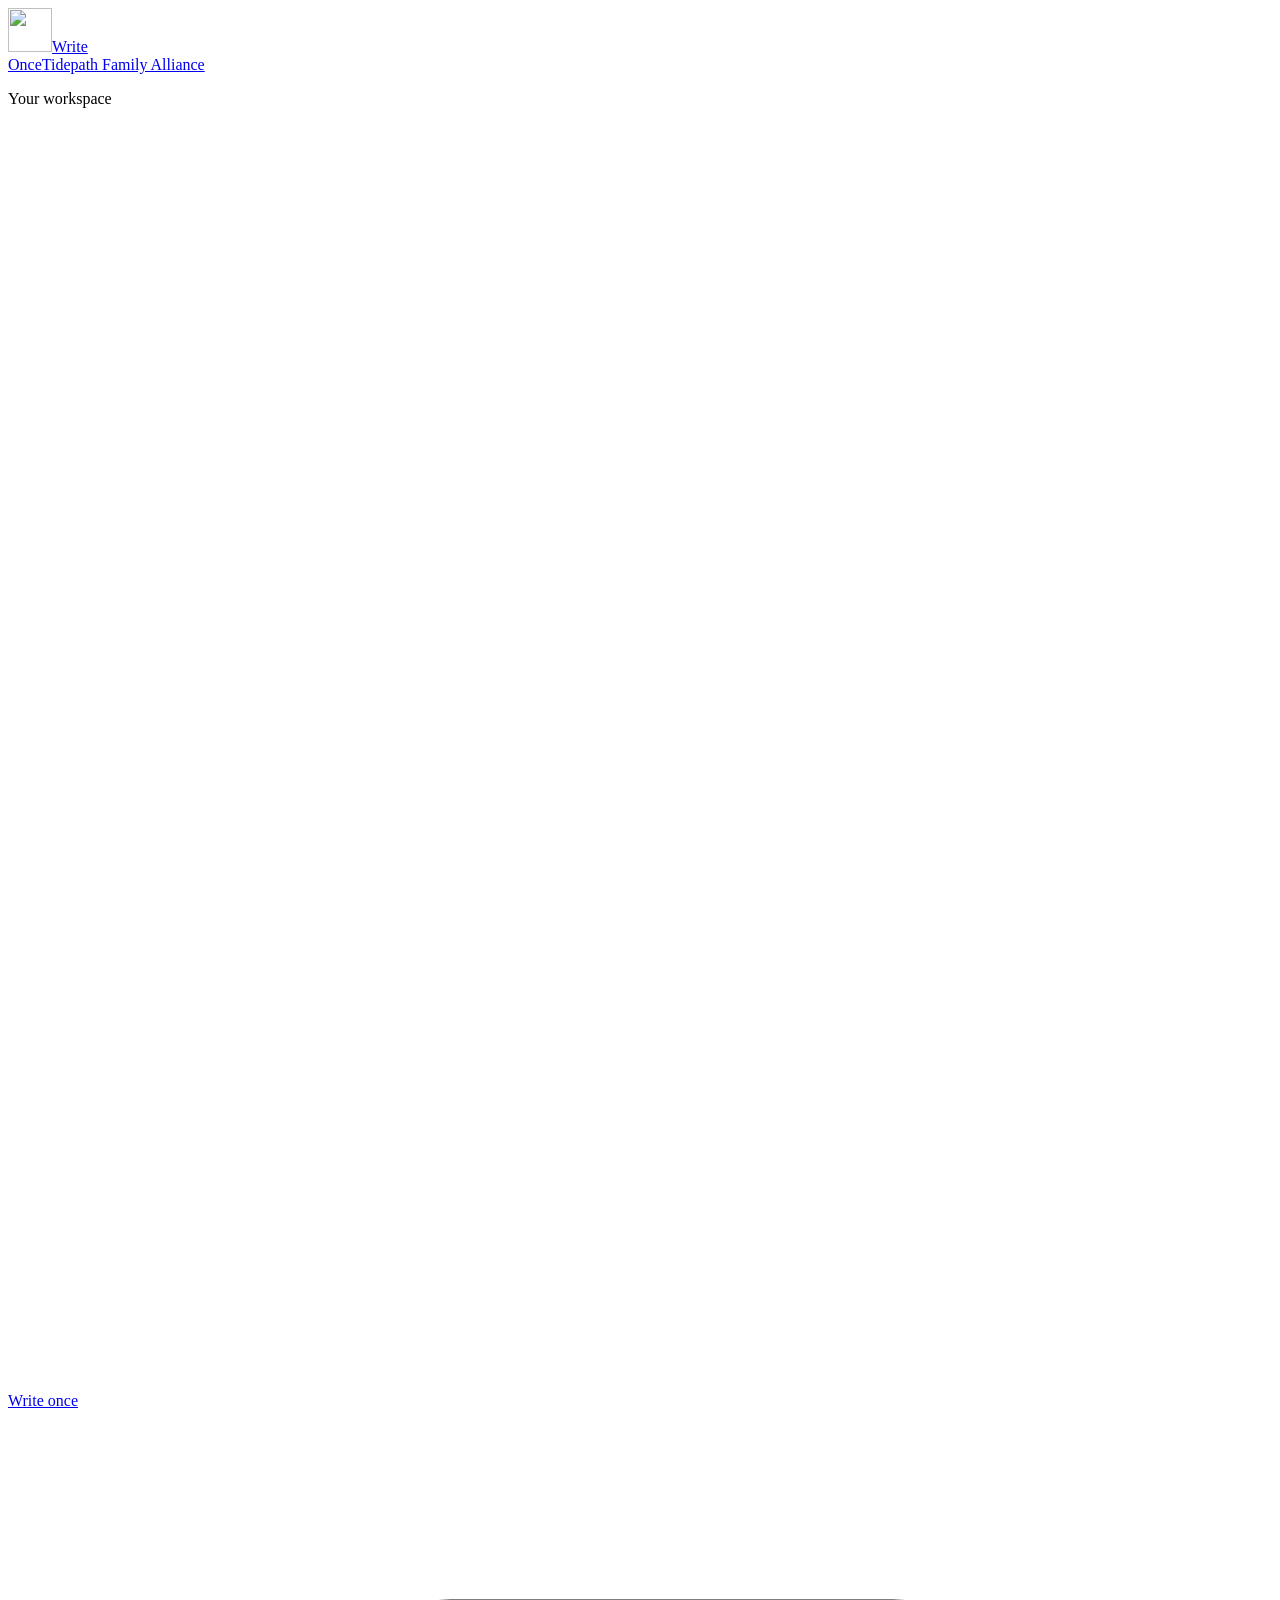
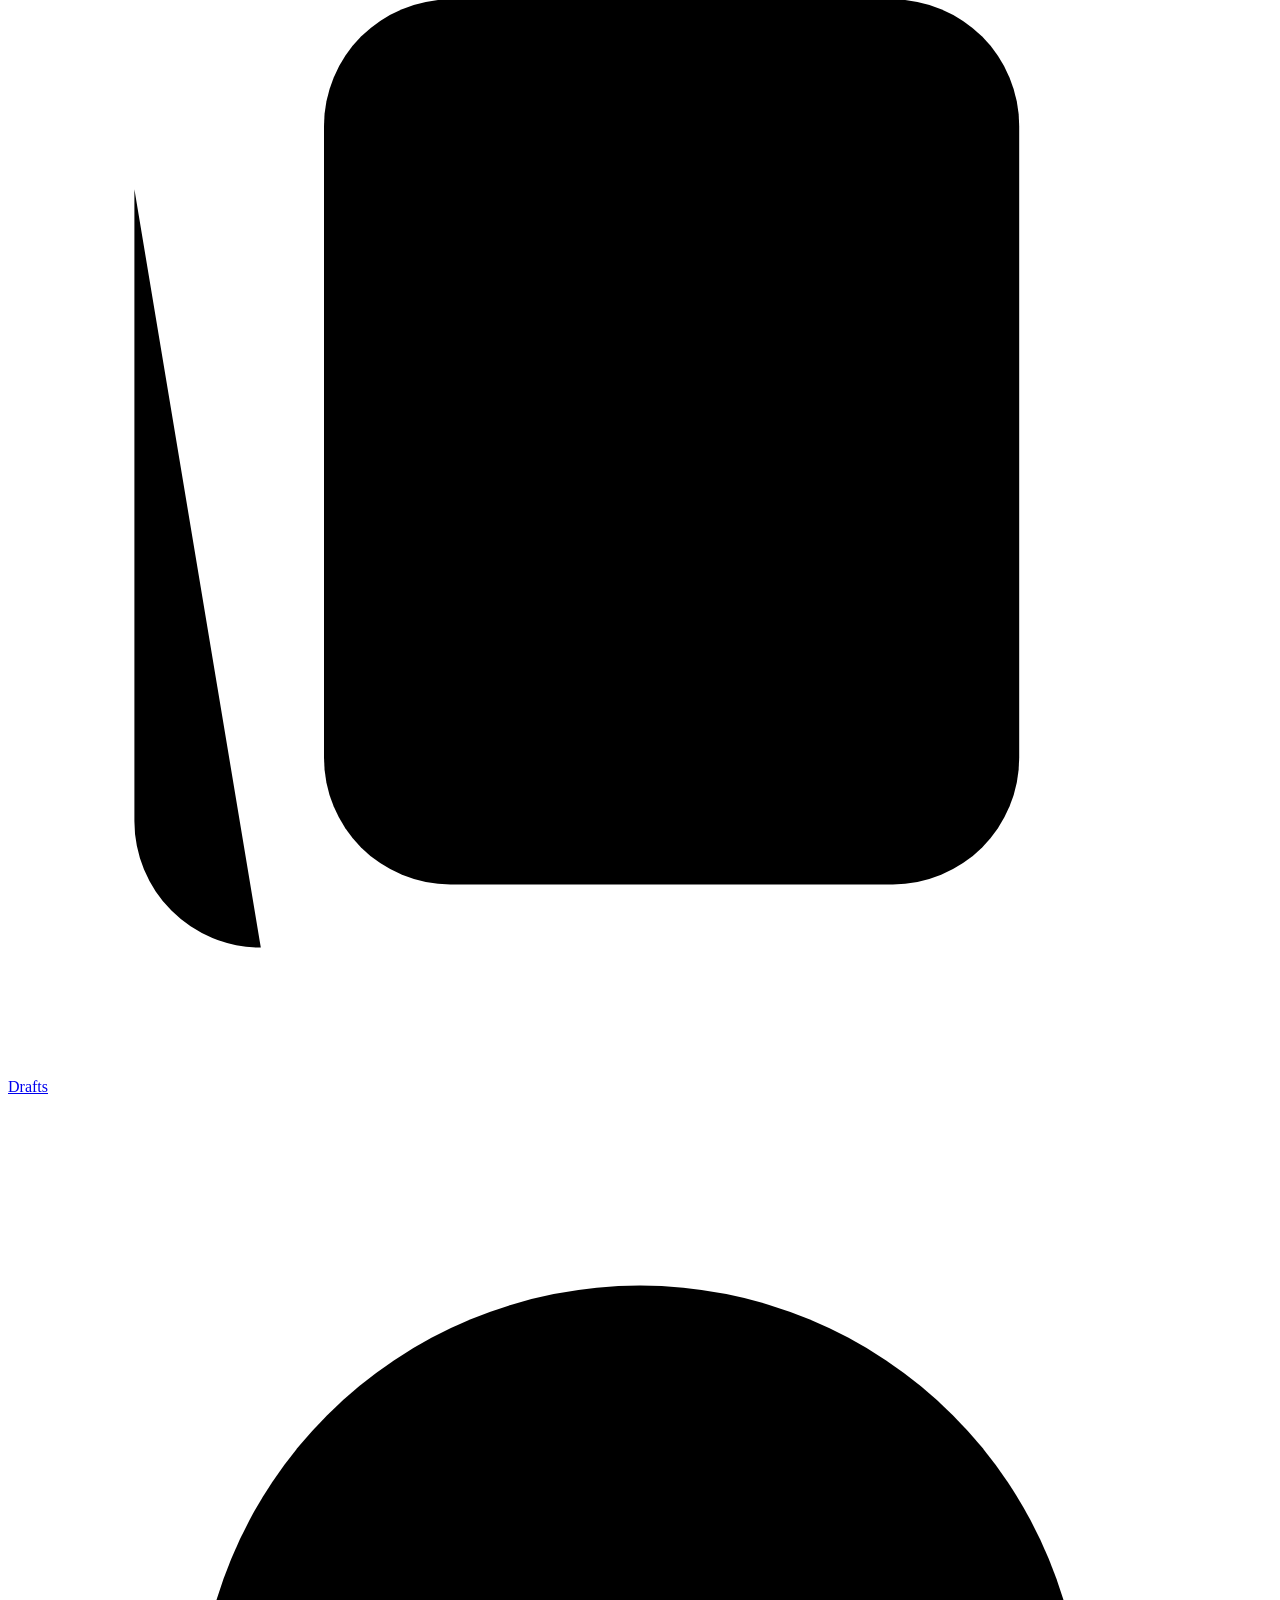
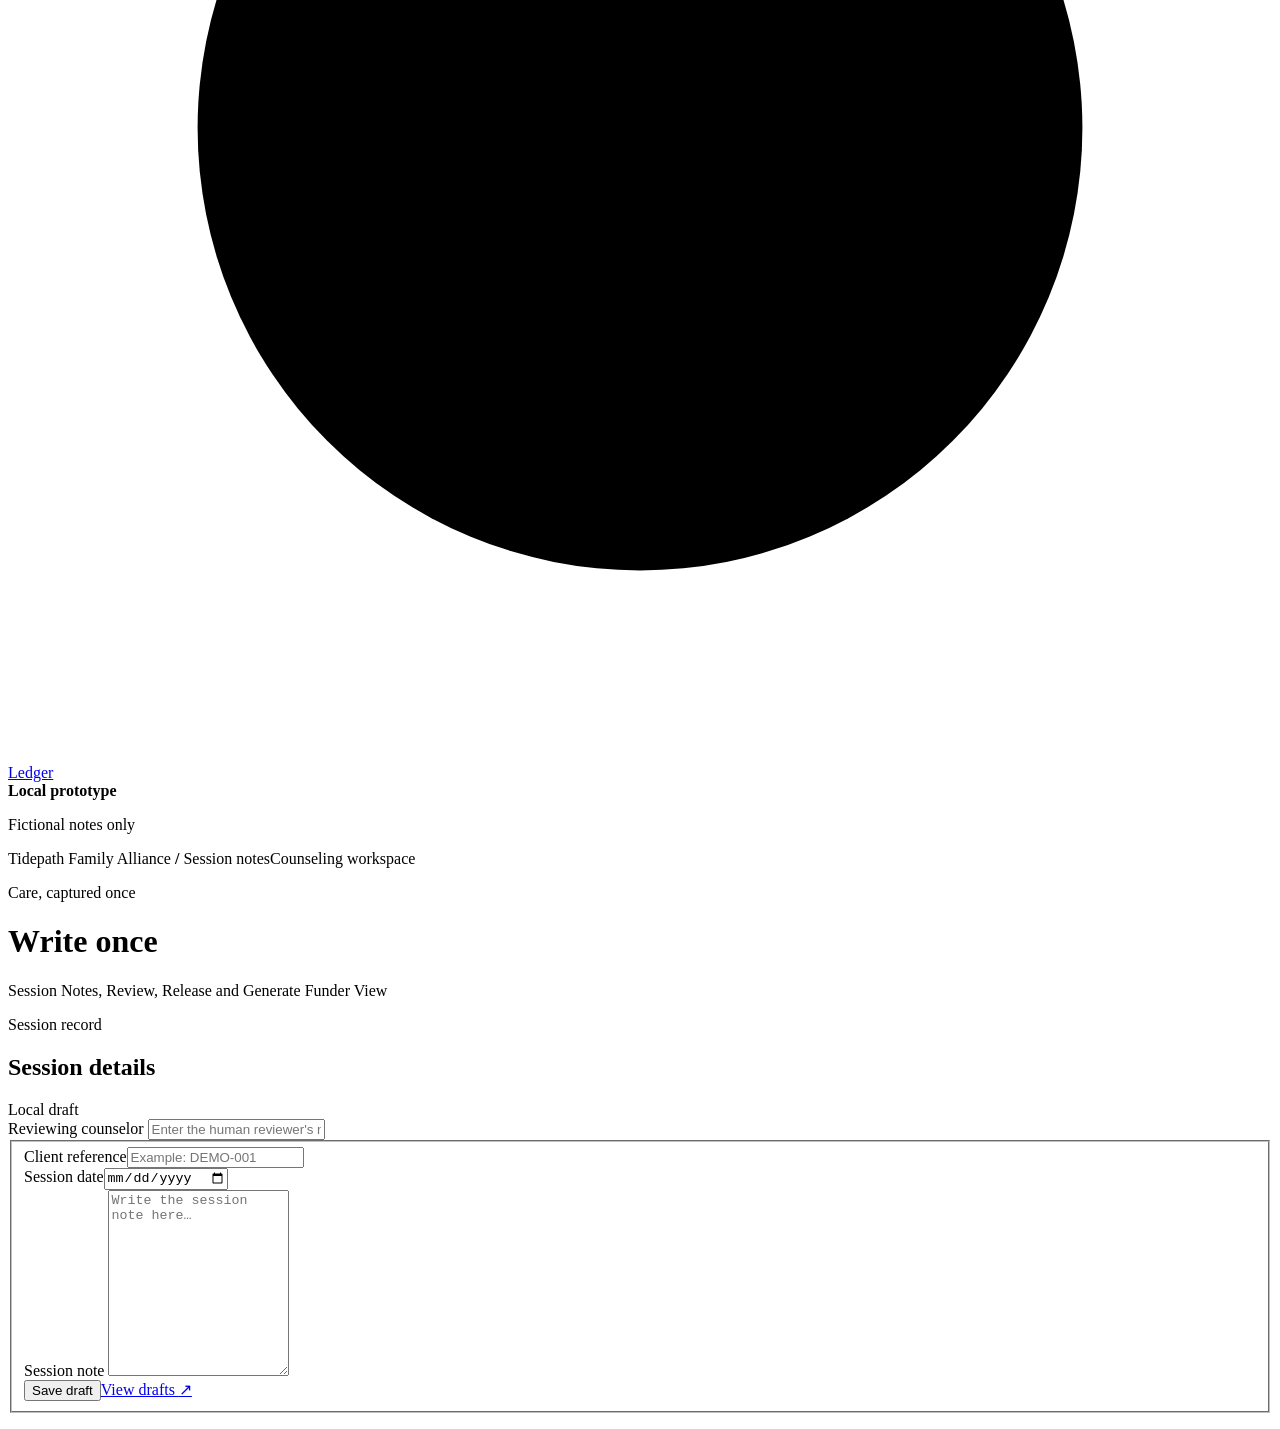
==== commit e4caf2dd: "Show reviewer prompt above saved note fields" ====
--- a/app/static/index.html
+++ b/app/static/index.html
@@ -26,6 +26,11 @@
       <p class="intro">Session Notes, Review, Release and Generate Funder View</p>
       <form id="note-form">
         <div class="section-heading form-heading"><div><p class="section-label">Session record</p><h2>Session details</h2></div><span class="soft-badge">Local draft</span></div>
+        <p id="reviewer-banner" class="reviewer-banner" role="status" aria-live="polite" hidden>Enter the reviewing counselor’s name to open this note.</p>
+        <div class="reviewer-field">
+          <label for="reviewer-name">Reviewing counselor</label>
+          <input id="reviewer-name" maxlength="100" autocomplete="off" placeholder="Enter the human reviewer's name">
+        </div>
         <fieldset id="note-fields">
           <div class="form-row">
             <div><label for="client-reference">Client reference</label><input id="client-reference" name="client_reference" maxlength="100" placeholder="Example: DEMO-001" autocomplete="off" required></div>
@@ -40,8 +45,6 @@
       <section id="views-panel" class="panel views-panel" aria-labelledby="views-heading" hidden>
         <p class="section-label">Review and Generate Internal and Funder Note</p><h2 id="views-heading">Internal note &amp; funder view</h2>
         <p>Generate both views from this saved note. The funder view uses the demo reporting rules and stays local for review.</p>
-        <label for="reviewer-name">Reviewing counselor</label>
-        <input id="reviewer-name" maxlength="100" autocomplete="off" placeholder="Enter the human reviewer's name">
         <button id="generate-button" type="button">Generate views</button>
         <p id="generation-status" class="status" role="status" aria-live="polite"></p>
         <ul id="rule-checks" class="rule-checks" aria-label="Rule checks"></ul>
